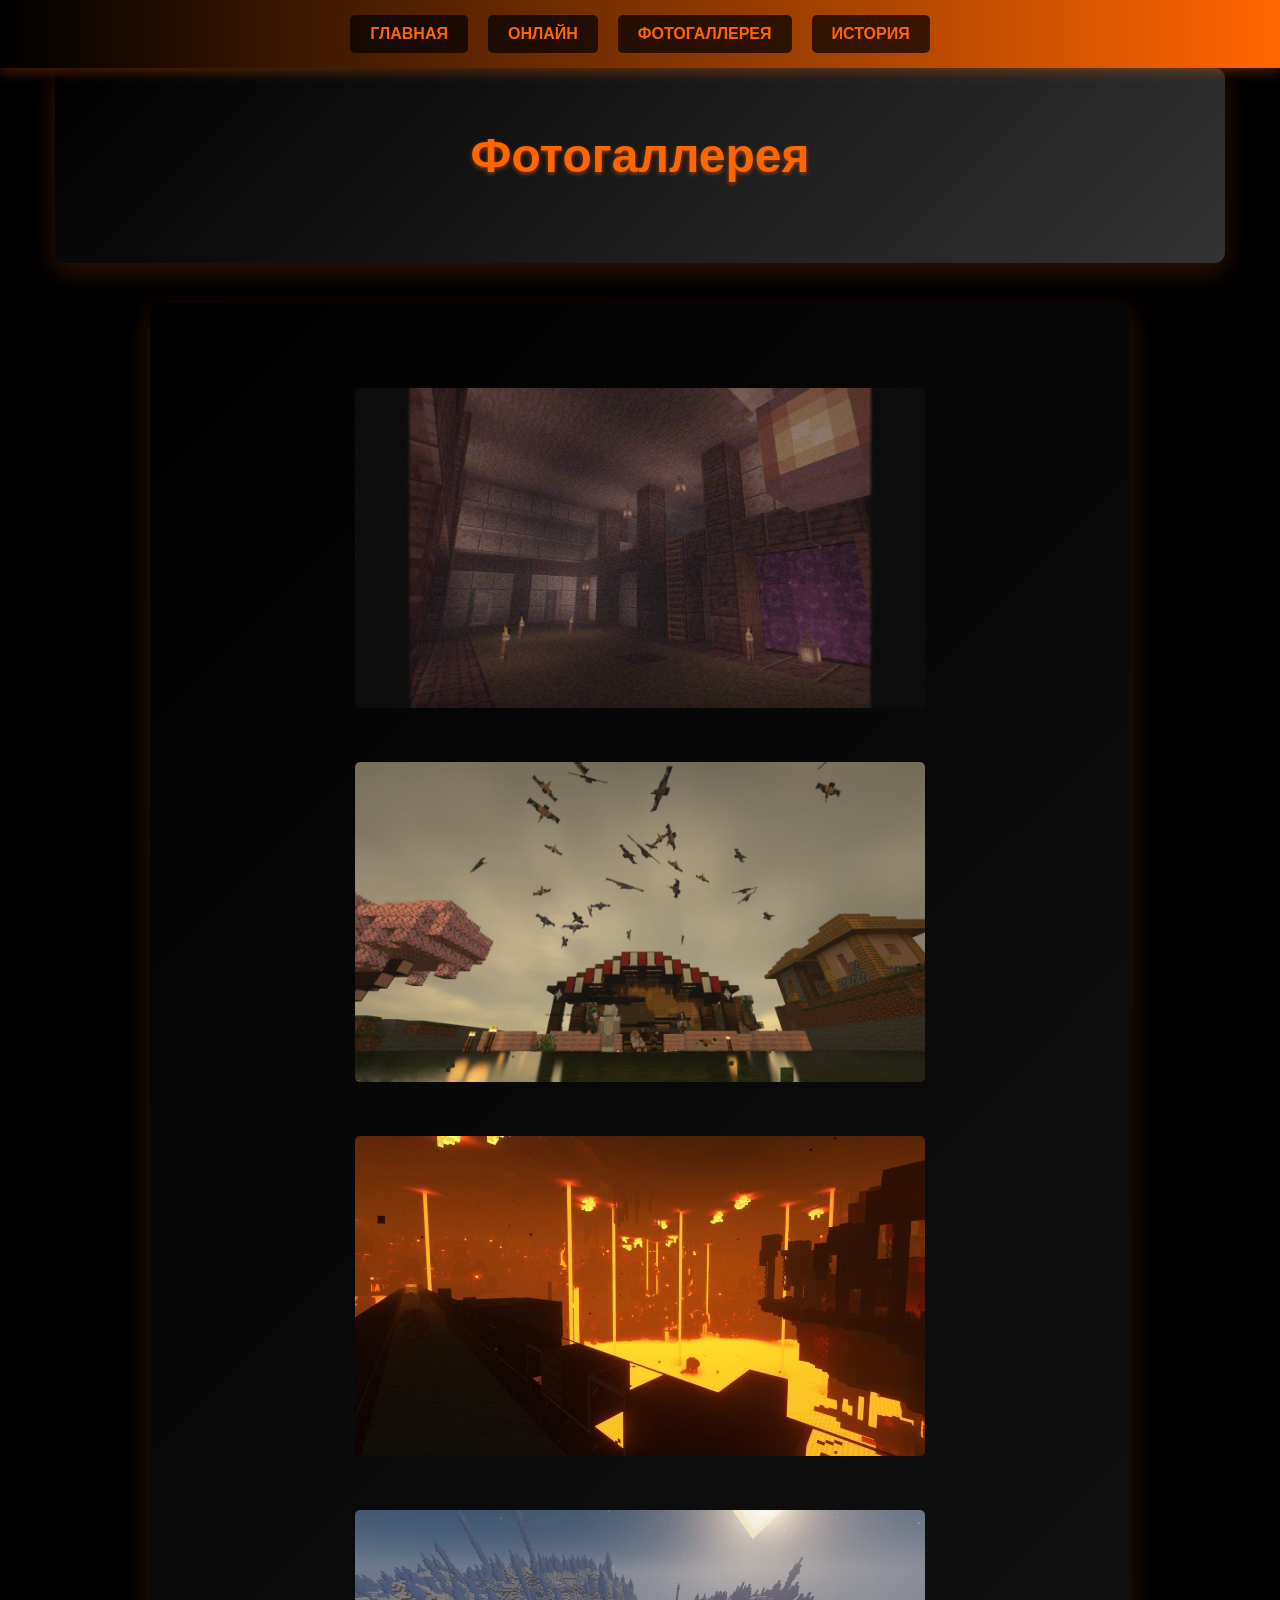
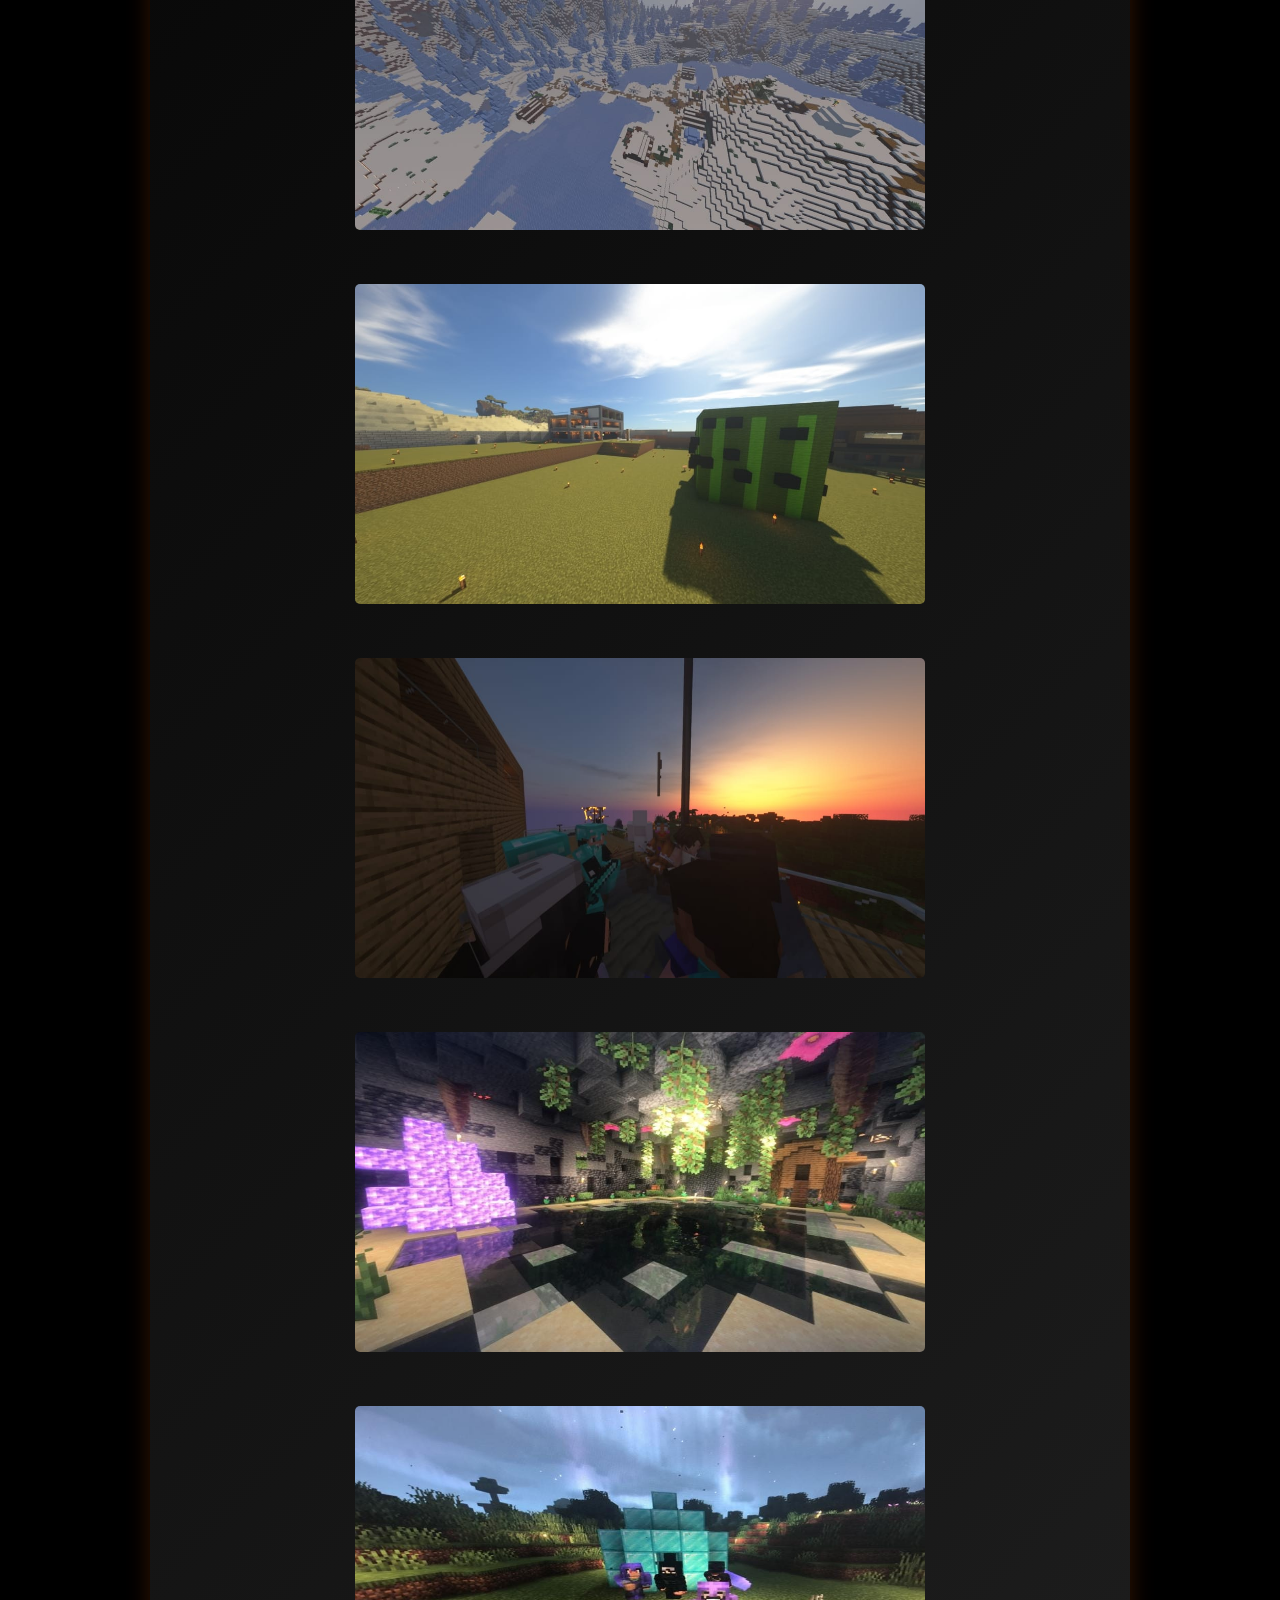
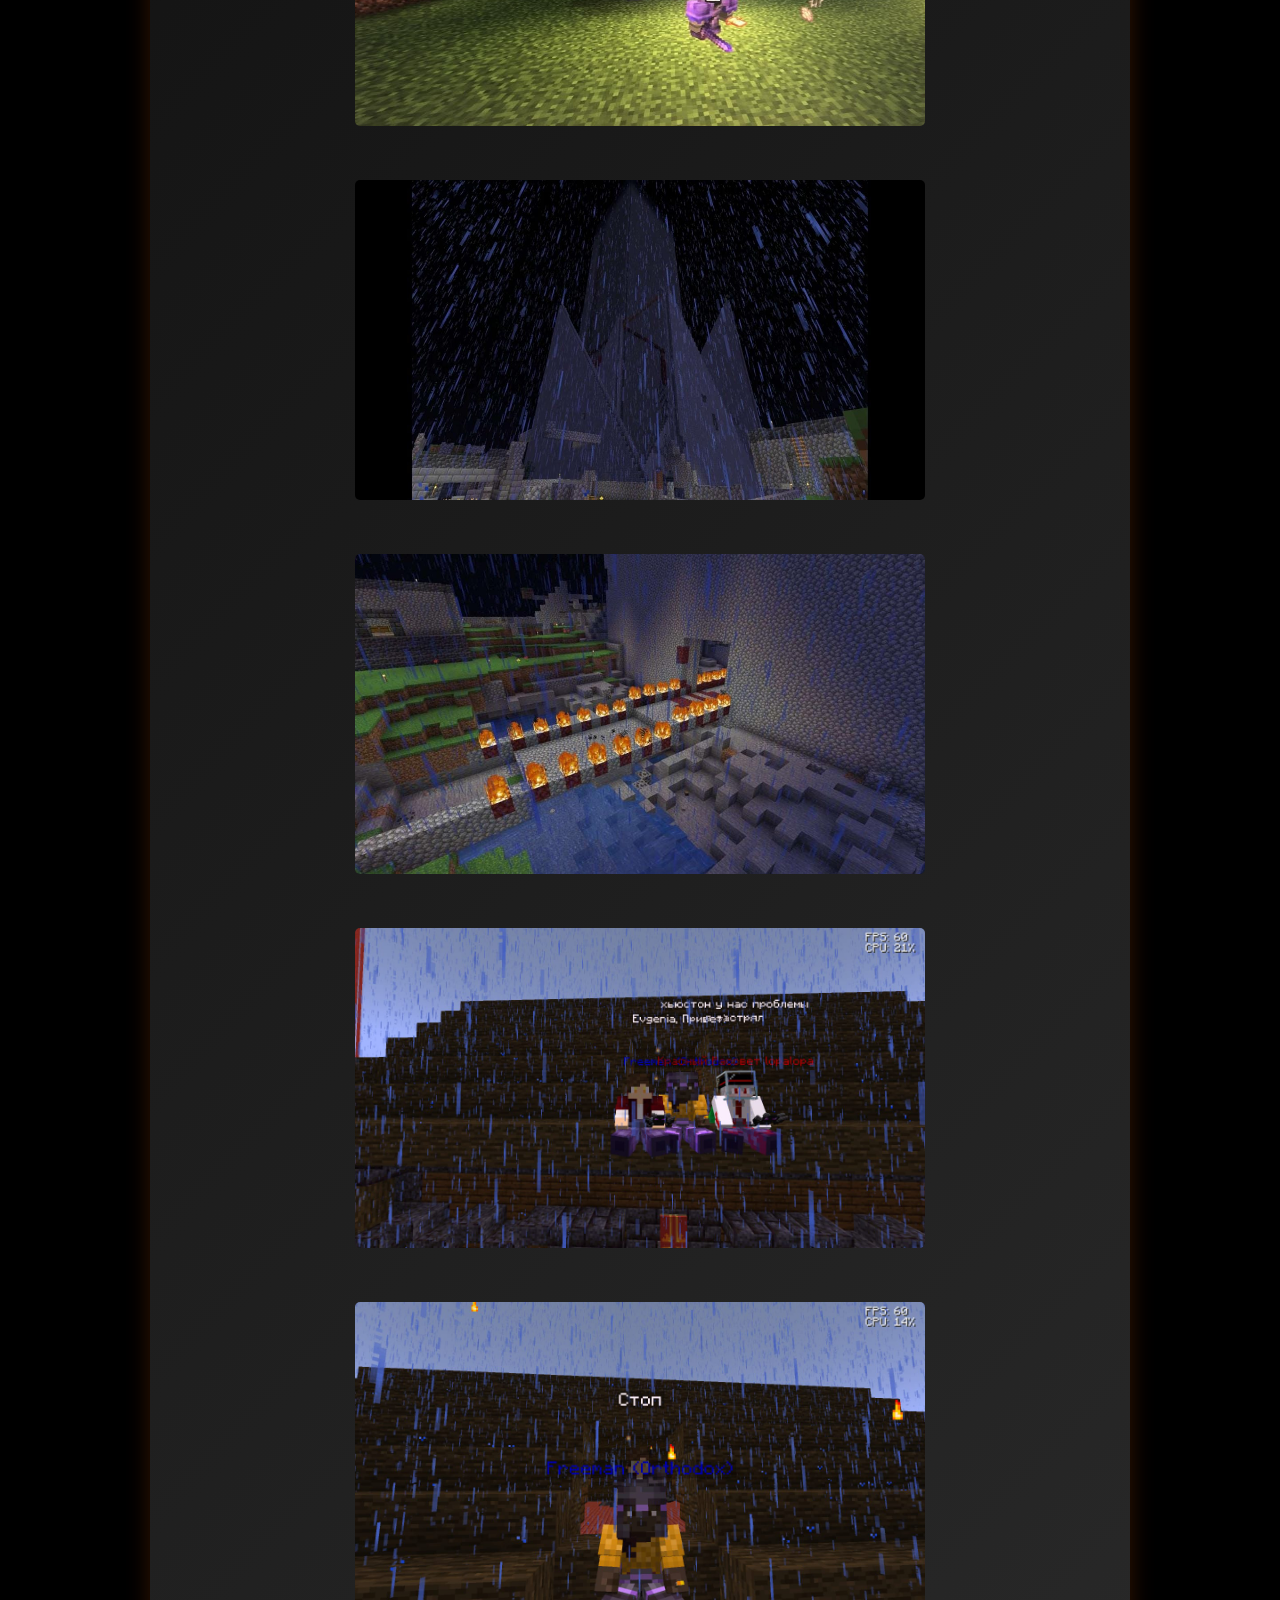
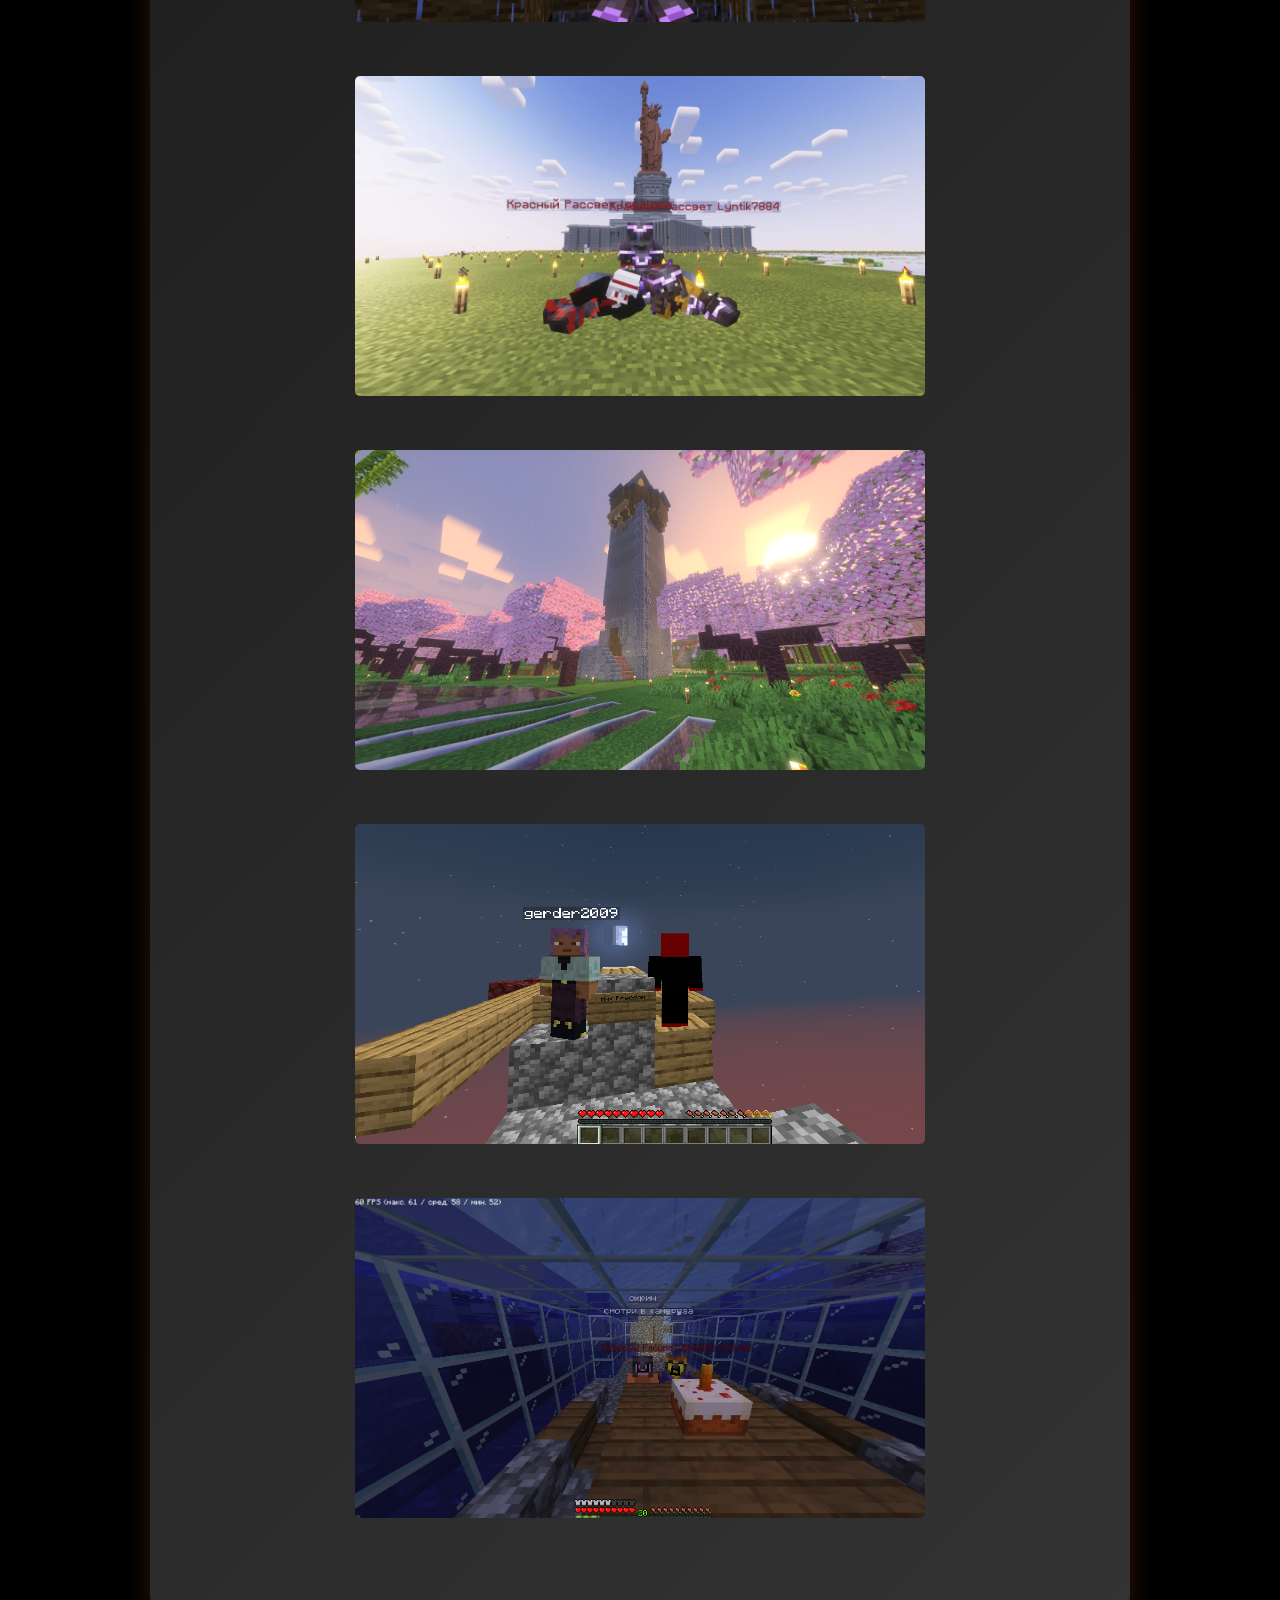
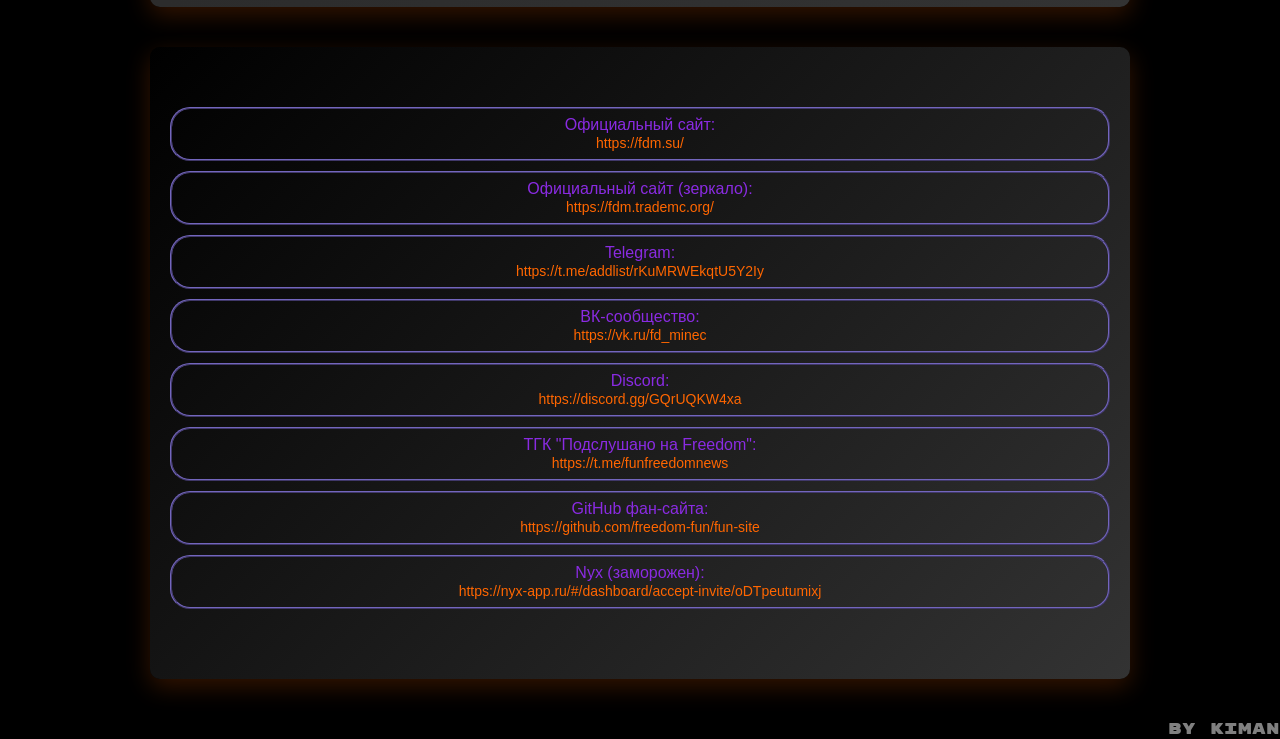
==== gallery.html @ 889db9d9 "fetchpriority - Повышает приоритет загрузки изображений на первичном экране." ====
<!DOCTYPE html>
<html lang="ru">
<head>
    <meta charset="UTF-8">
    <meta name="viewport" content="width=device-width, initial-scale=1.0">
    <link rel="icon" href="photo.ico" type="image/x-icon" width="144" height="256">
    <title>Фотогаллерея</title>
    <link rel="preload" href="css/main.css" as="style" onload="this.rel = 'stylesheet'">
    <style>
        * {
            margin: 0;
            padding: 0;
            box-sizing: border-box;
            font-family: 'Arial', sans-serif;
        }
        body {
            background-color: #000;
            color: #fff;
            -ms-user-select: none; 
            -moz-user-select: none; 
            -webkit-user-select: none; 
            user-select: none; 
        }
        .navbar {
            background: linear-gradient(90deg, #000, #ff6600);
            padding: 15px 0;
            position: sticky;
            top: 0;
            z-index: 100;
            box-shadow: 0 4px 12px rgba(255, 102, 0, 0.3);
        }
        .nav-container {
            display: flex;
            justify-content: center;
            max-width: 1200px;
            margin: 0 auto;
            text-decoration: none;
            flex-wrap: wrap;
        }
        .nav-btn {
            background: rgba(0, 0, 0, 0.7);
            color: #ff6600;
            border: none;
            padding: 10px 15px;
            margin: 5px;
            cursor: pointer;
            font-size: 16px;
            font-weight: bold;
            border-radius: 5px;
            transition: all 0.3s ease;
            text-transform: uppercase;
            text-decoration: none;
        }
        .nav-btn:hover {
            background: #ff6600;
            color: #000;
            transform: translateY(-3px);
            box-shadow: 0 6px 12px rgba(255, 102, 0, 0.4);
            text-decoration: none;
        }
        .hero {
            text-align: center;
            padding: 30px 15px;
            background: linear-gradient(135deg, #000, #333);
            margin-bottom: 20px;
            border-radius: 10px;
            box-shadow: 0 8px 24px rgba(255, 102, 0, 0.2);
        }
        .hero h1 {
            font-size: 28px;
            margin-bottom: 15px;
            color: #ff6600;
            text-shadow: 0 2px 4px rgba(255, 102, 0, 0.5);
        }
        .container {
            max-width: 1200px;
            margin: 0 auto;
            padding: 0 15px;
        }
        .footer {
            text-align: center;
            padding: 30px 15px;
            background: linear-gradient(135deg, #000, #333);
            margin: 20px 15px;
            border-radius: 10px;
            box-shadow: 0 8px 24px rgba(255, 102, 0, 0.2);
        }
        .ssilka {
            text-decoration: none;
            color: #ff6600;
            font-size: 14px;
            word-break: break-all;
        }
        .footer p {
            color: #ff6600;
            margin-bottom: 10px;
        }
        .photos {
            padding: 20px 10px;
            background: linear-gradient(135deg, #000, #333);
            margin: 0 15px 20px;
            border-radius: 10px;
            box-shadow: 0 8px 24px rgba(255, 102, 0, 0.2);
            display: flex;
            flex-direction: column;
            align-items: center;
        }
        .photos img {
            max-width: 100%;
            height: auto;
            margin: 10px 0;
            border-radius: 5px;
        }

        /* Десктопные стили */
        @media (min-width: 768px) {
            .nav-container {
                flex-wrap: nowrap;
            }
            .nav-btn {
                padding: 10px 20px;
                margin: 0 10px;
            }
            .hero {
                padding: 60px 20px;
                margin-bottom: 40px;
            }
            .hero h1 {
                font-size: 48px;
                margin-bottom: 20px;
            }
            .footer {
                padding: 60px 20px;
                margin: 40px 150px;
            }
            .photos {
                padding: 60px 20px;
                margin: 0 150px 40px;
                display: block;
                text-align: center;
            }
            .photos img {
                width: 570px;
                height: 320px;
                margin: 25px;
                display: inline-block;
            }
        }
        .silk {
            border: ridge, 2px,#7366bd;
            border-radius: 20px;
            padding: 7px
        }
        .meow {
            text-align: center;
            color: #8A2BE2;
        }
    </style>
</head>
<body>
    <div class="navbar">
        <div class="nav-container">
            <a href="index.html" class="nav-btn">Главная</a>
            <a href="online.html" class="nav-btn">Онлайн</a>
            <a href="gallery.html" class="nav-btn active">Фотогаллерея</a>
            </br><a href="history.html" class="nav-btn">История</a>
        </div>
    </div>

    <div class="container">
        <section class="hero">
            <h1>Фотогаллерея</h1>
        </section>
    </div>
    <div class="photos">
        <img src="photo1.jpg" alt="Фото 1" fetchpriority="high">
        <img src="photo2.jpg" alt="Фото 2">
        <img src="photo3.jpg" alt="Фото 3">
        <img src="photo4.jpg" alt="Фото 4">
        <img src="photo5.jpg" alt="Фото 5">
        <img src="photo6.jpg" alt="Фото 6">
        <img src="photo7.jpg" alt="Фото 7">
        <img src="photo8.jpg" alt="Фото 8">
        <img src="photo9.jpg" alt="Фото 9">
        <img src="photo10.jpg" alt="Фото 10">
        <img src="photo12.jpg" alt="Фото 12">
        <img src="photo13.jpg" alt="Фото 13">
        <img src="photo14.jpg" alt="Фото 14">
        <img src="Снимок экрана 2025-07-21 160244.png" alt="Фото 15">
        <img src="photo16.png" alt="Фото 16">
        <img src="photo17.png" alt="Фото 17">
    </div>
    <div class="footer">
        <p class="silk"><span class="meow">Официальный сайт:</span></br> <a href="https://fdm.su/" class="ssilka">https://fdm.su/</a></p>
        <p class="silk"><span class="meow">Официальный сайт (зеркало):</span></br><a href="https://fdm.trademc.org/" class="ssilka">https://fdm.trademc.org/</a></p>
        <p class="silk"><span class="meow">Telegram:</span></br><a href="https://t.me/addlist/rKuMRWEkqtU5Y2Iy" class="ssilka">https://t.me/addlist/rKuMRWEkqtU5Y2Iy</a></p>
        <p class="silk"><span class="meow">ВК-сообщество:</span></br> <a class="ssilka" href="https://vk.ru/fd_minec">https://vk.ru/fd_minec</a></p>
        <p class="silk"><span class="meow">Discord:</span></br> <a href="https://discord.gg/GQrUQKW4xa" class="ssilka">https://discord.gg/GQrUQKW4xa</a></p>
        <p class="silk"><span class="meow">ТГК "Подслушано на Freedom":</span></br><a href="https://t.me/funfreedomnews" class="ssilka">https://t.me/funfreedomnews</a></p>
        <p class="silk"><span class="meow">GitHub фан-сайта:</span></br> <a href="https://github.com/freedom-fun/fun-site" class="ssilka">https://github.com/freedom-fun/fun-site</a></p>
        <p class="silk"><span class="meow">Nyx (заморожен):</span></br> <a href="https://nyx-app.ru/#/dashboard/accept-invite/oDTpeutumixj" class="ssilka">https://nyx-app.ru/#/dashboard/accept-invite/oDTpeutumixj</a></p>
    </div>
<p style="text-align: right; font-family: 'Rubik Mono One', monospace; color: grey">by kiman</p>
</body>
</html>
---- css/main.css ----
@font-face {
	font-family: 'Rubik Mono One';
	src: url(../fonts/RubikMonoOne-Regular.woff2);
	font-display: swap;
}
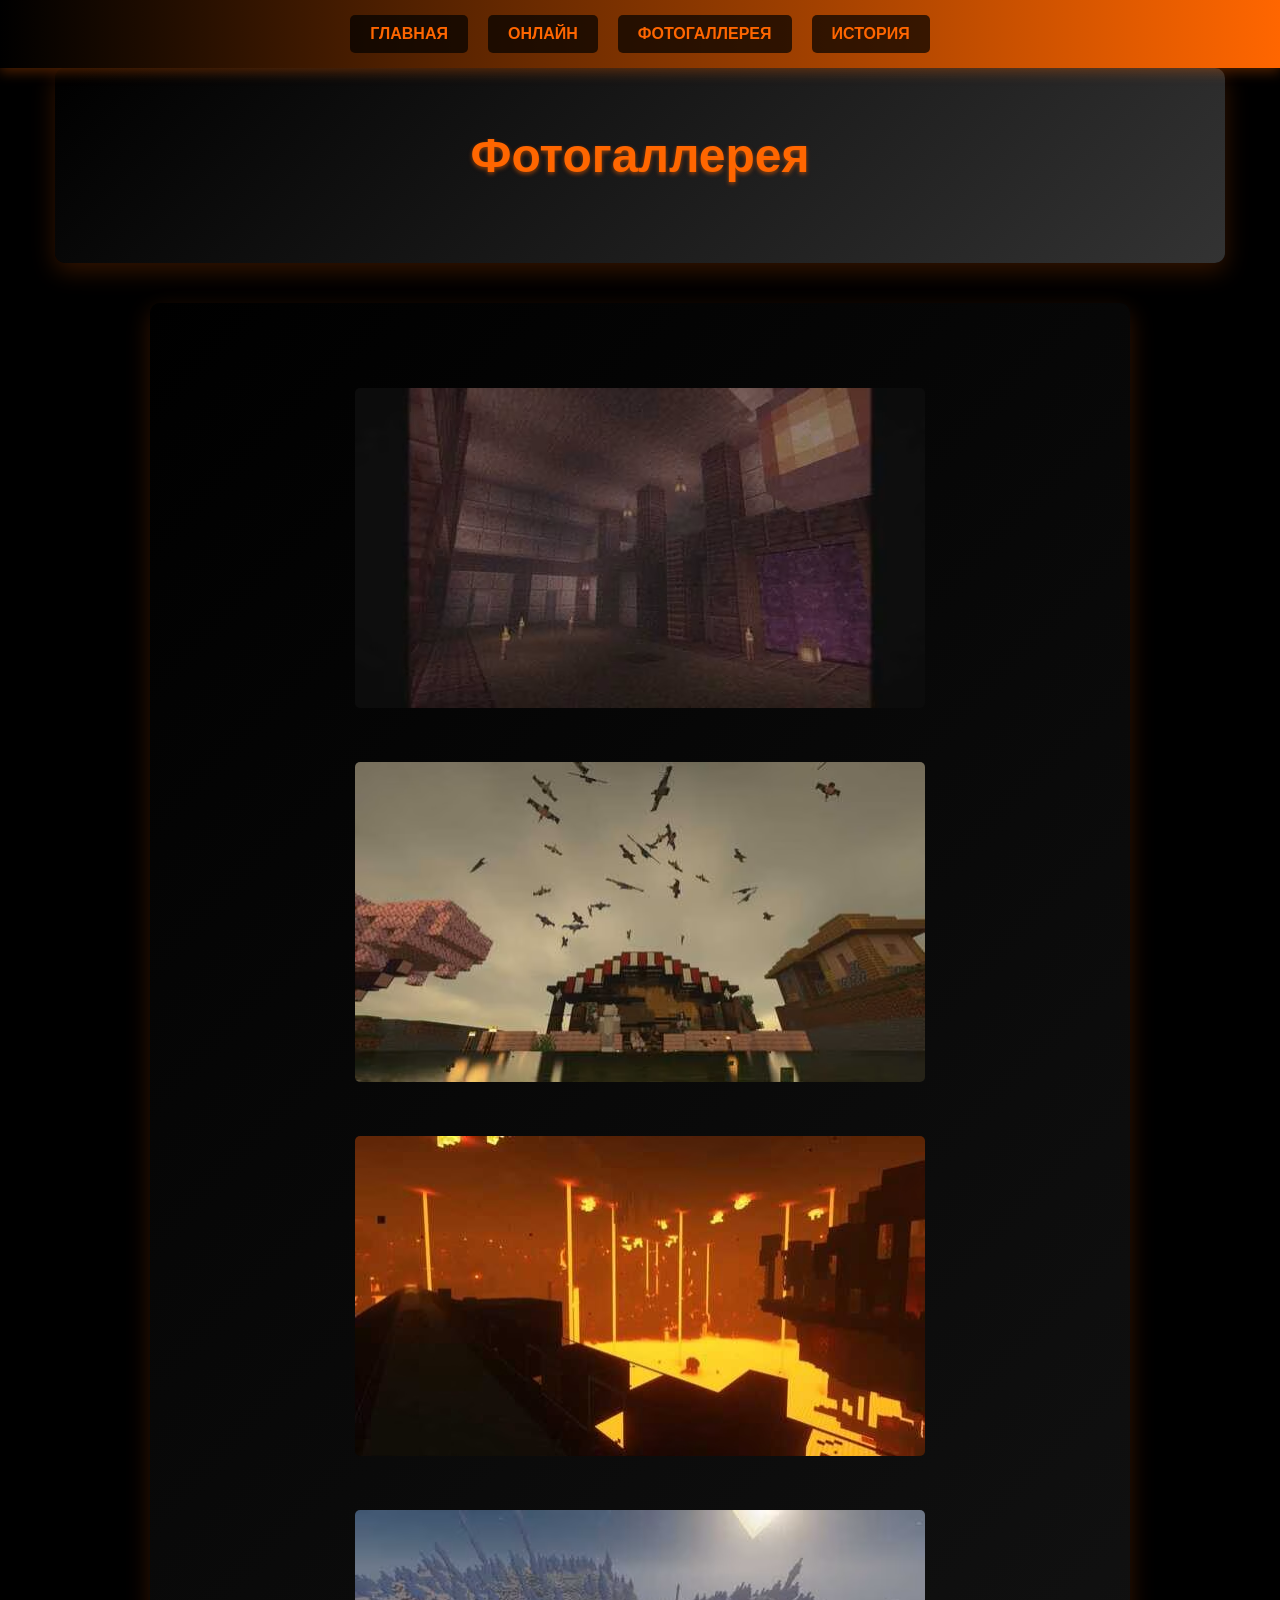
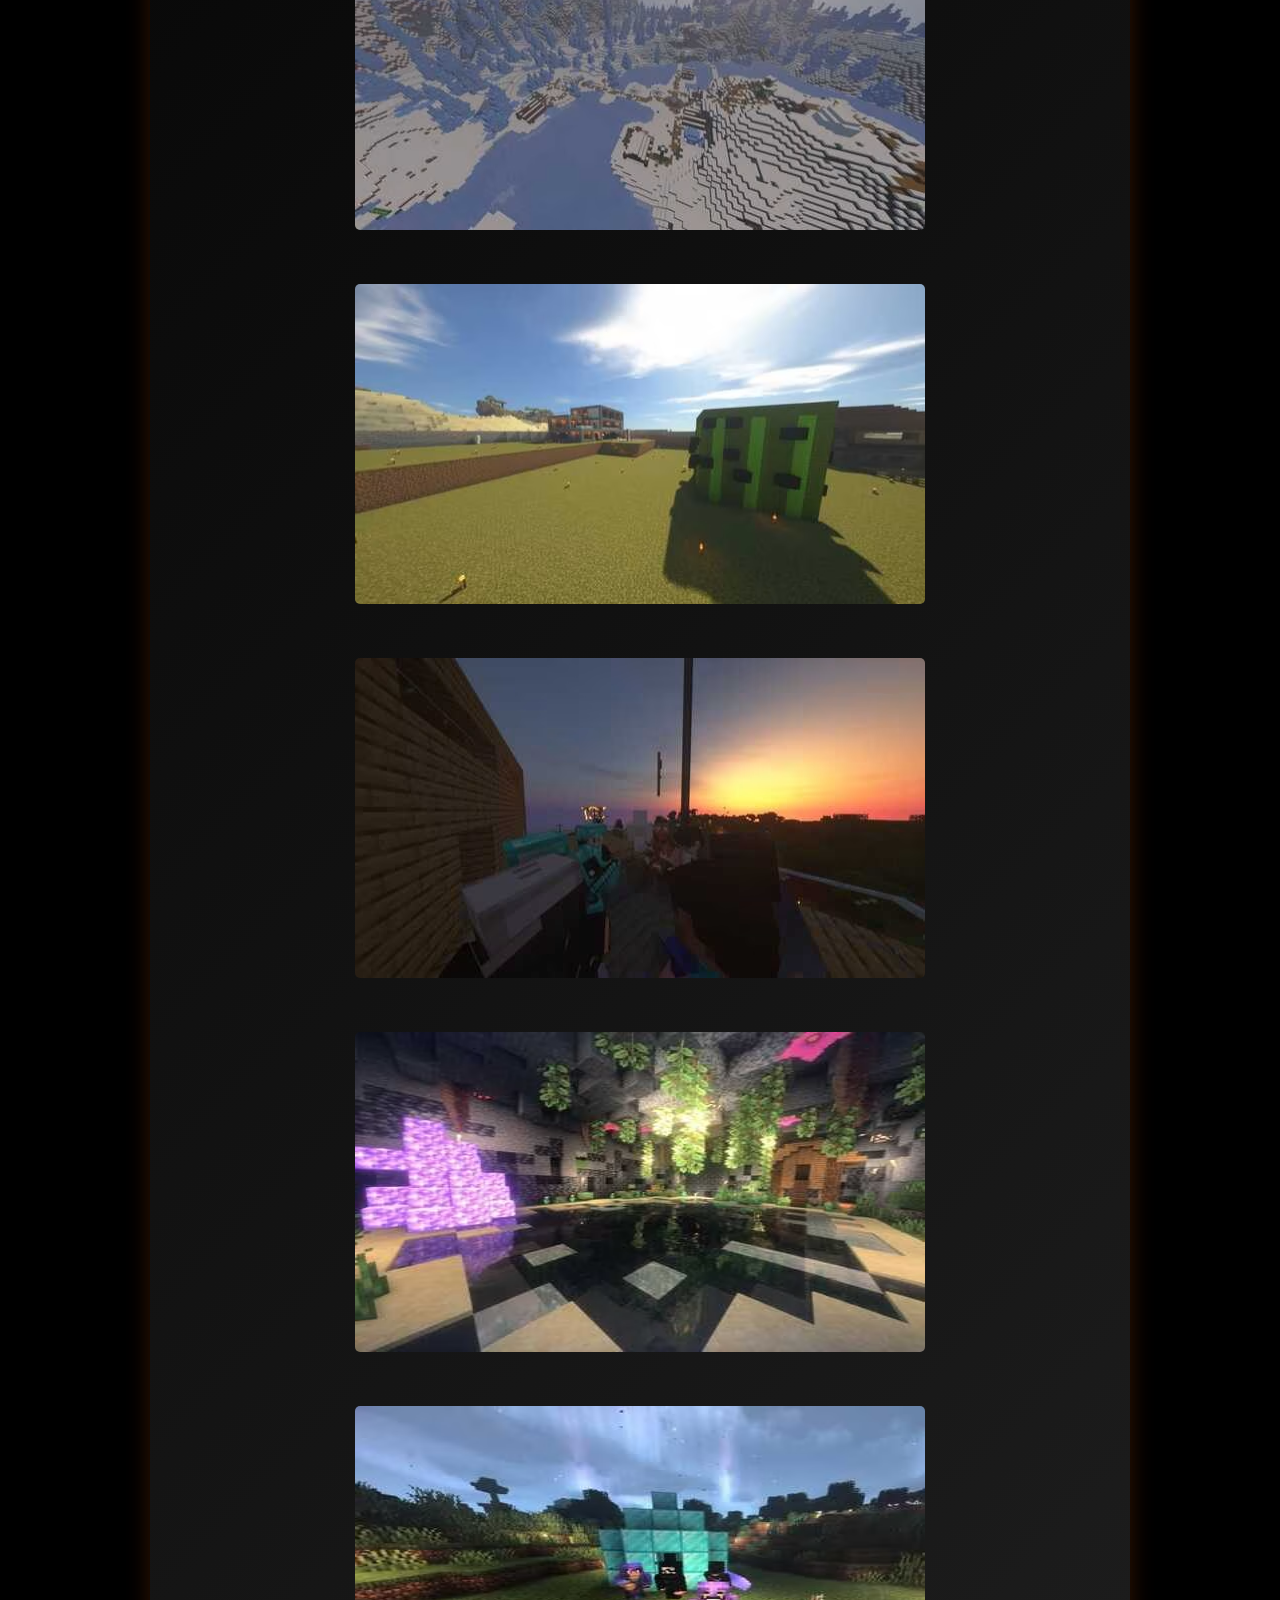
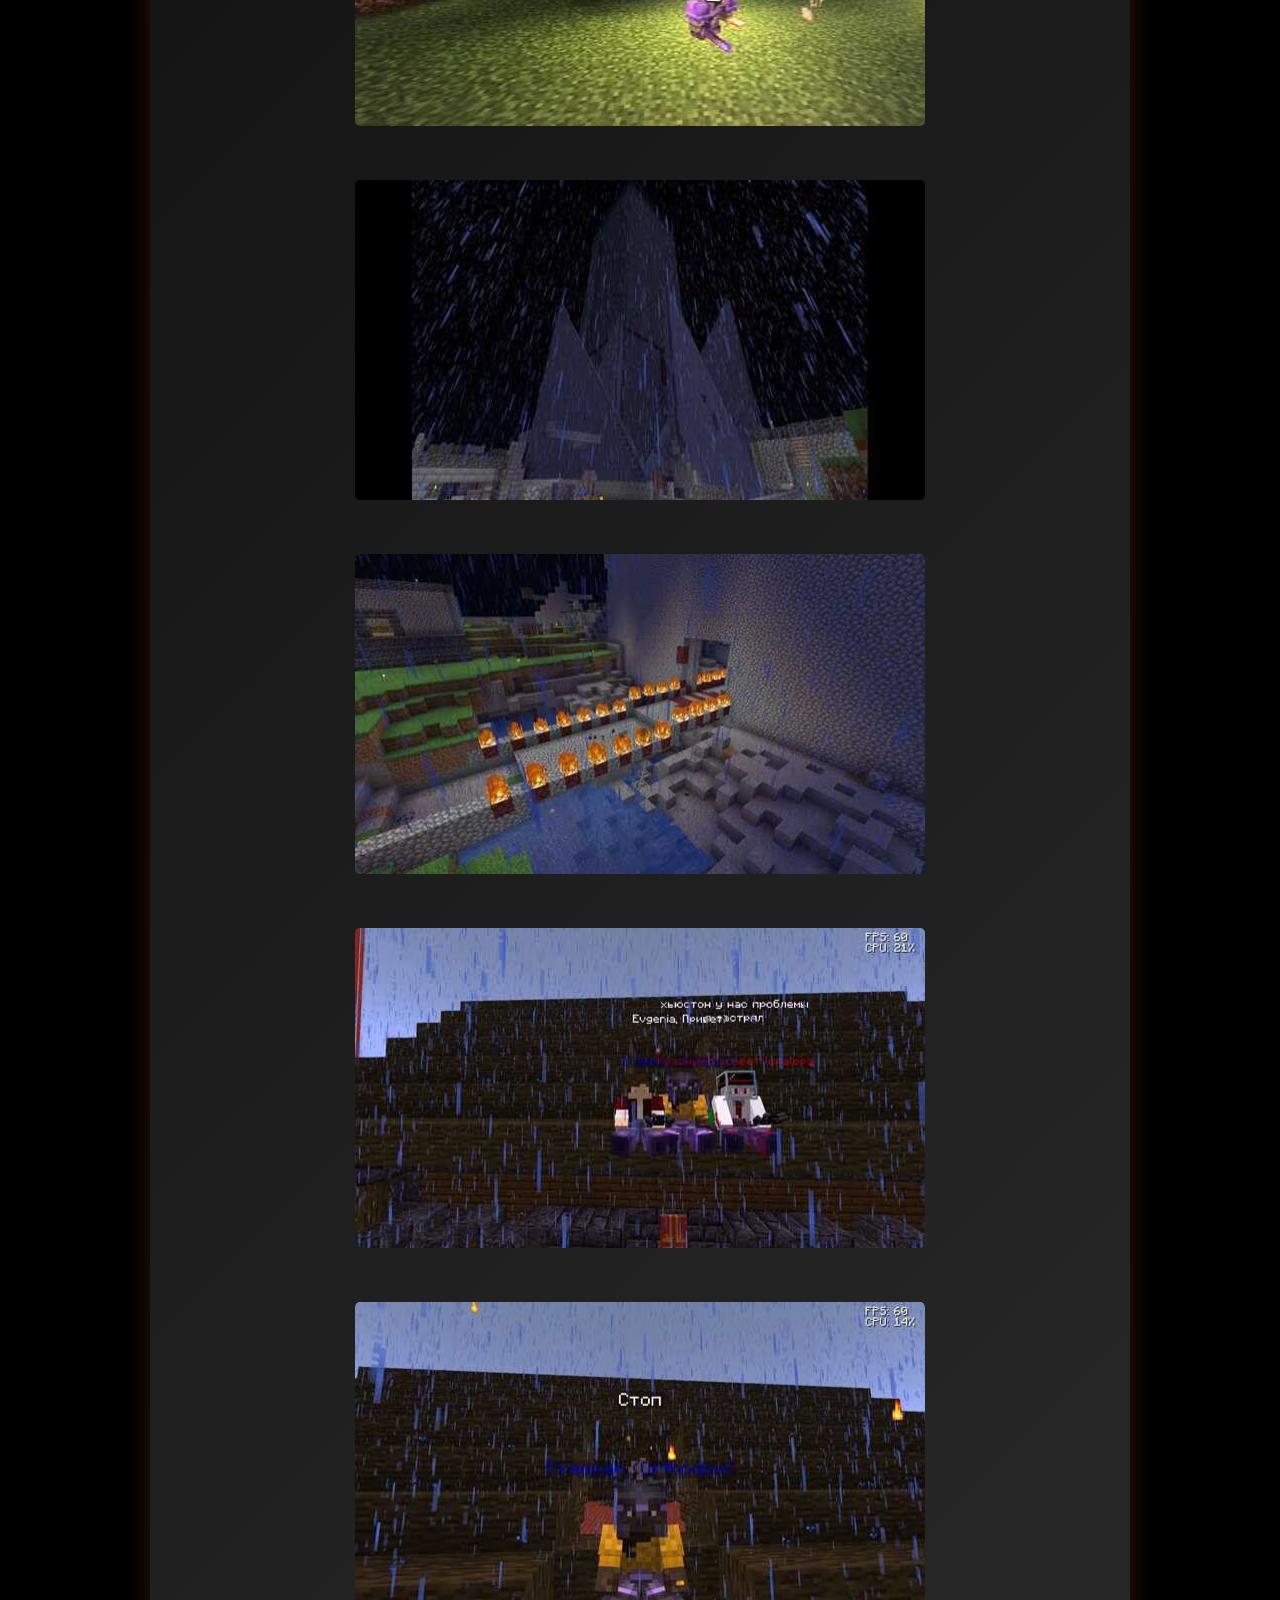
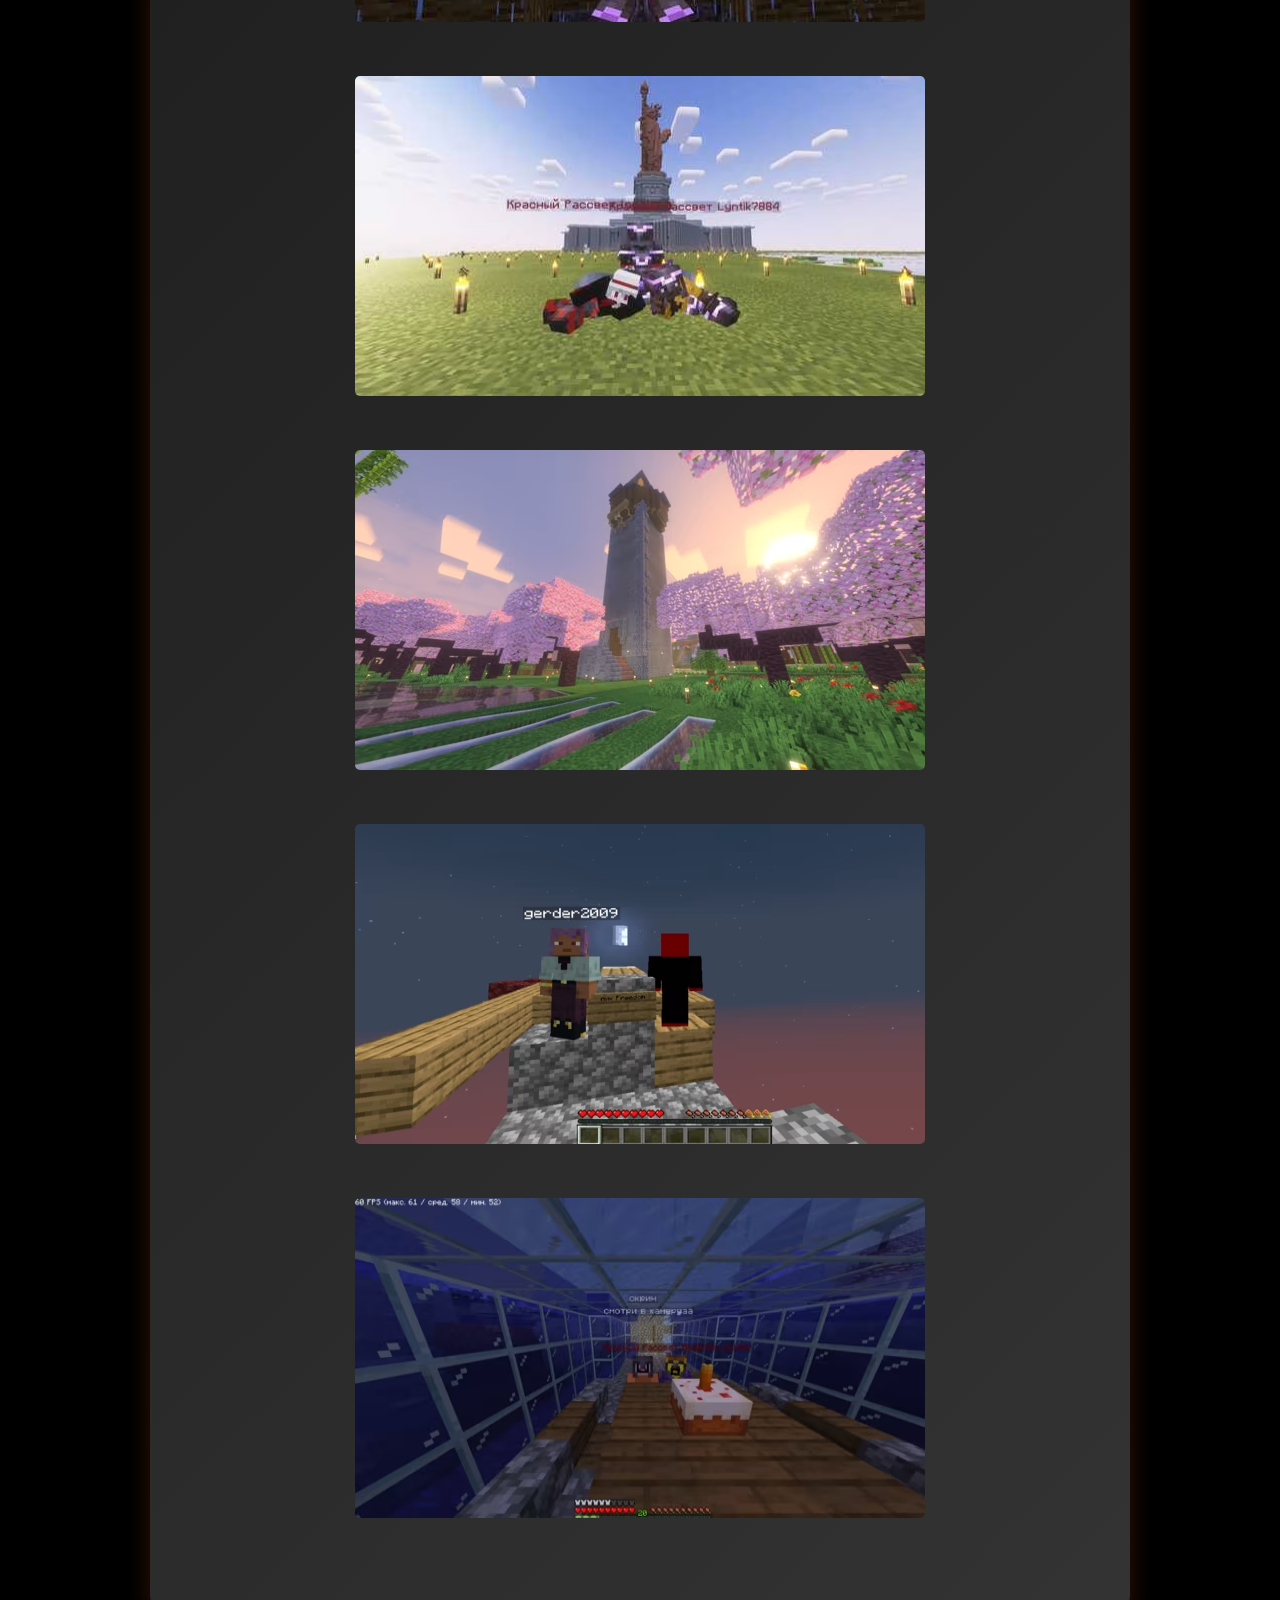
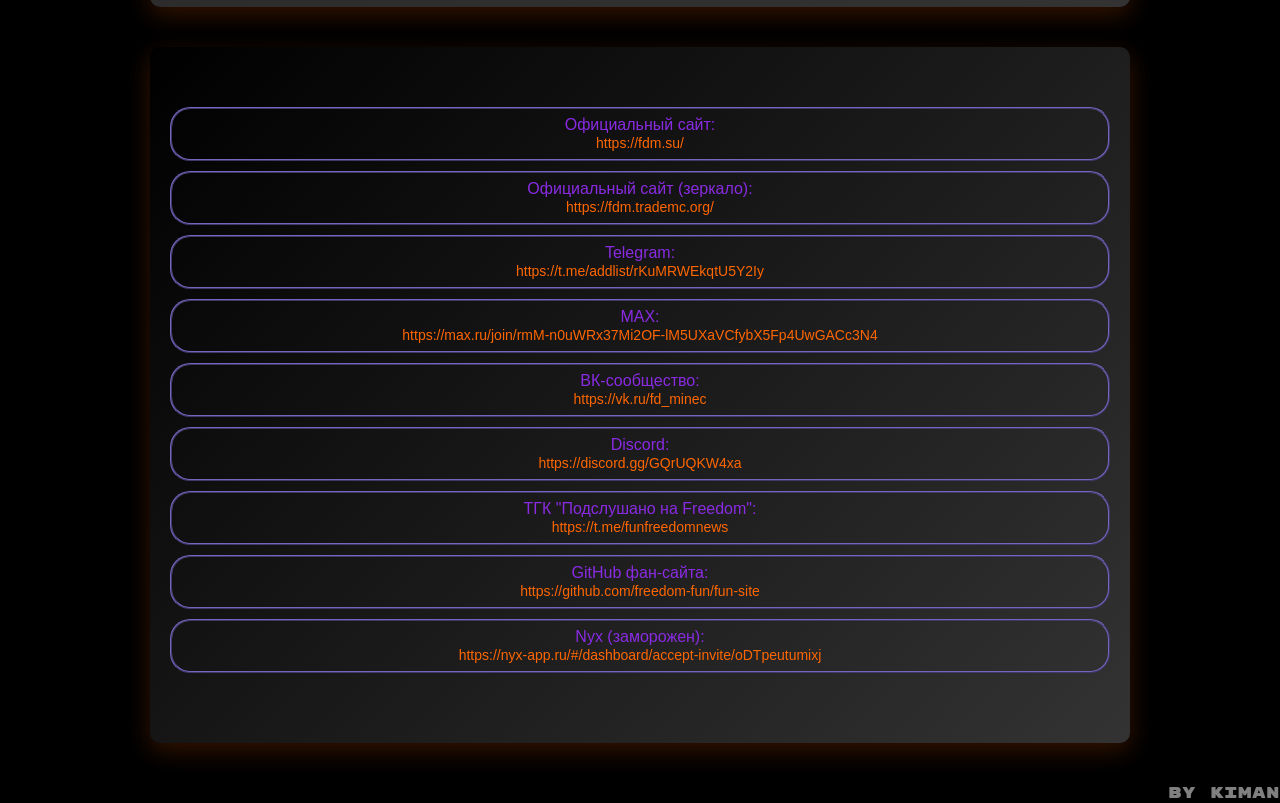
==== commit 3e77dfa3: "Заменяет устаревшие форматы ищображений на AVIF." ====
--- a/gallery.html
+++ b/gallery.html
@@ -173,32 +173,60 @@
         </section>
     </div>
     <div class="photos">
-        <img src="photo1.jpg" alt="Фото 1" fetchpriority="high">
-        <img src="photo2.jpg" alt="Фото 2">
-        <img src="photo3.jpg" alt="Фото 3">
-        <img src="photo4.jpg" alt="Фото 4">
-        <img src="photo5.jpg" alt="Фото 5">
-        <img src="photo6.jpg" alt="Фото 6">
-        <img src="photo7.jpg" alt="Фото 7">
-        <img src="photo8.jpg" alt="Фото 8">
-        <img src="photo9.jpg" alt="Фото 9">
-        <img src="photo10.jpg" alt="Фото 10">
-        <img src="photo12.jpg" alt="Фото 12">
-        <img src="photo13.jpg" alt="Фото 13">
-        <img src="photo14.jpg" alt="Фото 14">
-        <img src="Снимок экрана 2025-07-21 160244.png" alt="Фото 15">
-        <img src="photo16.png" alt="Фото 16">
-        <img src="photo17.png" alt="Фото 17">
+        <img src="photo1.avif" alt="Фото 1" fetchpriority="high">
+        <img src="photo2.avif" alt="Фото 2">
+        <img src="photo3.avif" alt="Фото 3">
+        <img src="photo4.avif" alt="Фото 4">
+        <img src="photo5.avif" alt="Фото 5">
+        <img src="photo6.avif" alt="Фото 6">
+        <img src="photo7.avif" alt="Фото 7">
+        <img src="photo8.avif" alt="Фото 8">
+        <img src="photo9.avif" alt="Фото 9">
+        <img src="photo10.avif" alt="Фото 10">
+        <img src="photo12.avif" alt="Фото 12">
+        <img src="photo13.avif" alt="Фото 13">
+        <img src="photo14.avif" alt="Фото 14">
+        <img src="Снимок экрана 2025-07-21 160244.avif" alt="Фото 15">
+        <img src="photo16.avif" alt="Фото 16">
+        <img src="photo17.avif" alt="Фото 17">
     </div>
     <div class="footer">
-        <p class="silk"><span class="meow">Официальный сайт:</span></br> <a href="https://fdm.su/" class="ssilka">https://fdm.su/</a></p>
-        <p class="silk"><span class="meow">Официальный сайт (зеркало):</span></br><a href="https://fdm.trademc.org/" class="ssilka">https://fdm.trademc.org/</a></p>
-        <p class="silk"><span class="meow">Telegram:</span></br><a href="https://t.me/addlist/rKuMRWEkqtU5Y2Iy" class="ssilka">https://t.me/addlist/rKuMRWEkqtU5Y2Iy</a></p>
-        <p class="silk"><span class="meow">ВК-сообщество:</span></br> <a class="ssilka" href="https://vk.ru/fd_minec">https://vk.ru/fd_minec</a></p>
-        <p class="silk"><span class="meow">Discord:</span></br> <a href="https://discord.gg/GQrUQKW4xa" class="ssilka">https://discord.gg/GQrUQKW4xa</a></p>
-        <p class="silk"><span class="meow">ТГК "Подслушано на Freedom":</span></br><a href="https://t.me/funfreedomnews" class="ssilka">https://t.me/funfreedomnews</a></p>
-        <p class="silk"><span class="meow">GitHub фан-сайта:</span></br> <a href="https://github.com/freedom-fun/fun-site" class="ssilka">https://github.com/freedom-fun/fun-site</a></p>
-        <p class="silk"><span class="meow">Nyx (заморожен):</span></br> <a href="https://nyx-app.ru/#/dashboard/accept-invite/oDTpeutumixj" class="ssilka">https://nyx-app.ru/#/dashboard/accept-invite/oDTpeutumixj</a></p>
+        <p class="silk">
+            <span class="meow">Официальный сайт:</span></br>
+            <a href="https://fdm.su/" class="ssilka">https://fdm.su/</a>
+        </p>
+        <p class="silk">
+            <span class="meow">Официальный сайт (зеркало):</span></br>
+            <a href="https://fdm.trademc.org/" class="ssilka">https://fdm.trademc.org/</a>
+        </p>
+        <p class="silk">
+            <span class="meow">Telegram:</span></br>
+            <a href="https://t.me/addlist/rKuMRWEkqtU5Y2Iy" class="ssilka">https://t.me/addlist/rKuMRWEkqtU5Y2Iy</a>
+        </p>
+        <p class="silk">
+            <span class="meow">MAX:</span></br>
+            <a href="https://max.ru/join/rmM-n0uWRx37Mi2OF-lM5UXaVCfybX5Fp4UwGACc3N4" class="ssilka">https://max.ru/join/rmM-n0uWRx37Mi2OF-lM5UXaVCfybX5Fp4UwGACc3N4</a>
+        </p>
+        <p class="silk">
+            <span class="meow">ВК-сообщество:</span></br>
+            <a class="ssilka" href="https://vk.ru/fd_minec">https://vk.ru/fd_minec</a>
+        </p>
+        <p class="silk">
+            <span class="meow">Discord:</span></br>
+            <a href="https://discord.gg/GQrUQKW4xa" class="ssilka">https://discord.gg/GQrUQKW4xa</a>
+        </p>
+        <p class="silk">
+            <span class="meow">ТГК "Подслушано на Freedom":</span></br>
+           <a href="https://t.me/funfreedomnews" class="ssilka">https://t.me/funfreedomnews</a>
+        </p>
+        <p class="silk">
+            <span class="meow">GitHub фан-сайта:</span></br>
+            <a href="https://github.com/freedom-fun/fun-site" class="ssilka">https://github.com/freedom-fun/fun-site</a>
+        </p>
+        <p class="silk">
+            <span class="meow">Nyx (заморожен):</span></br>
+            <a href="https://nyx-app.ru/#/dashboard/accept-invite/oDTpeutumixj" class="ssilka">https://nyx-app.ru/#/dashboard/accept-invite/oDTpeutumixj</a>
+        </p>
     </div>
 <p style="text-align: right; font-family: 'Rubik Mono One', monospace; color: grey">by kiman</p>
 </body>
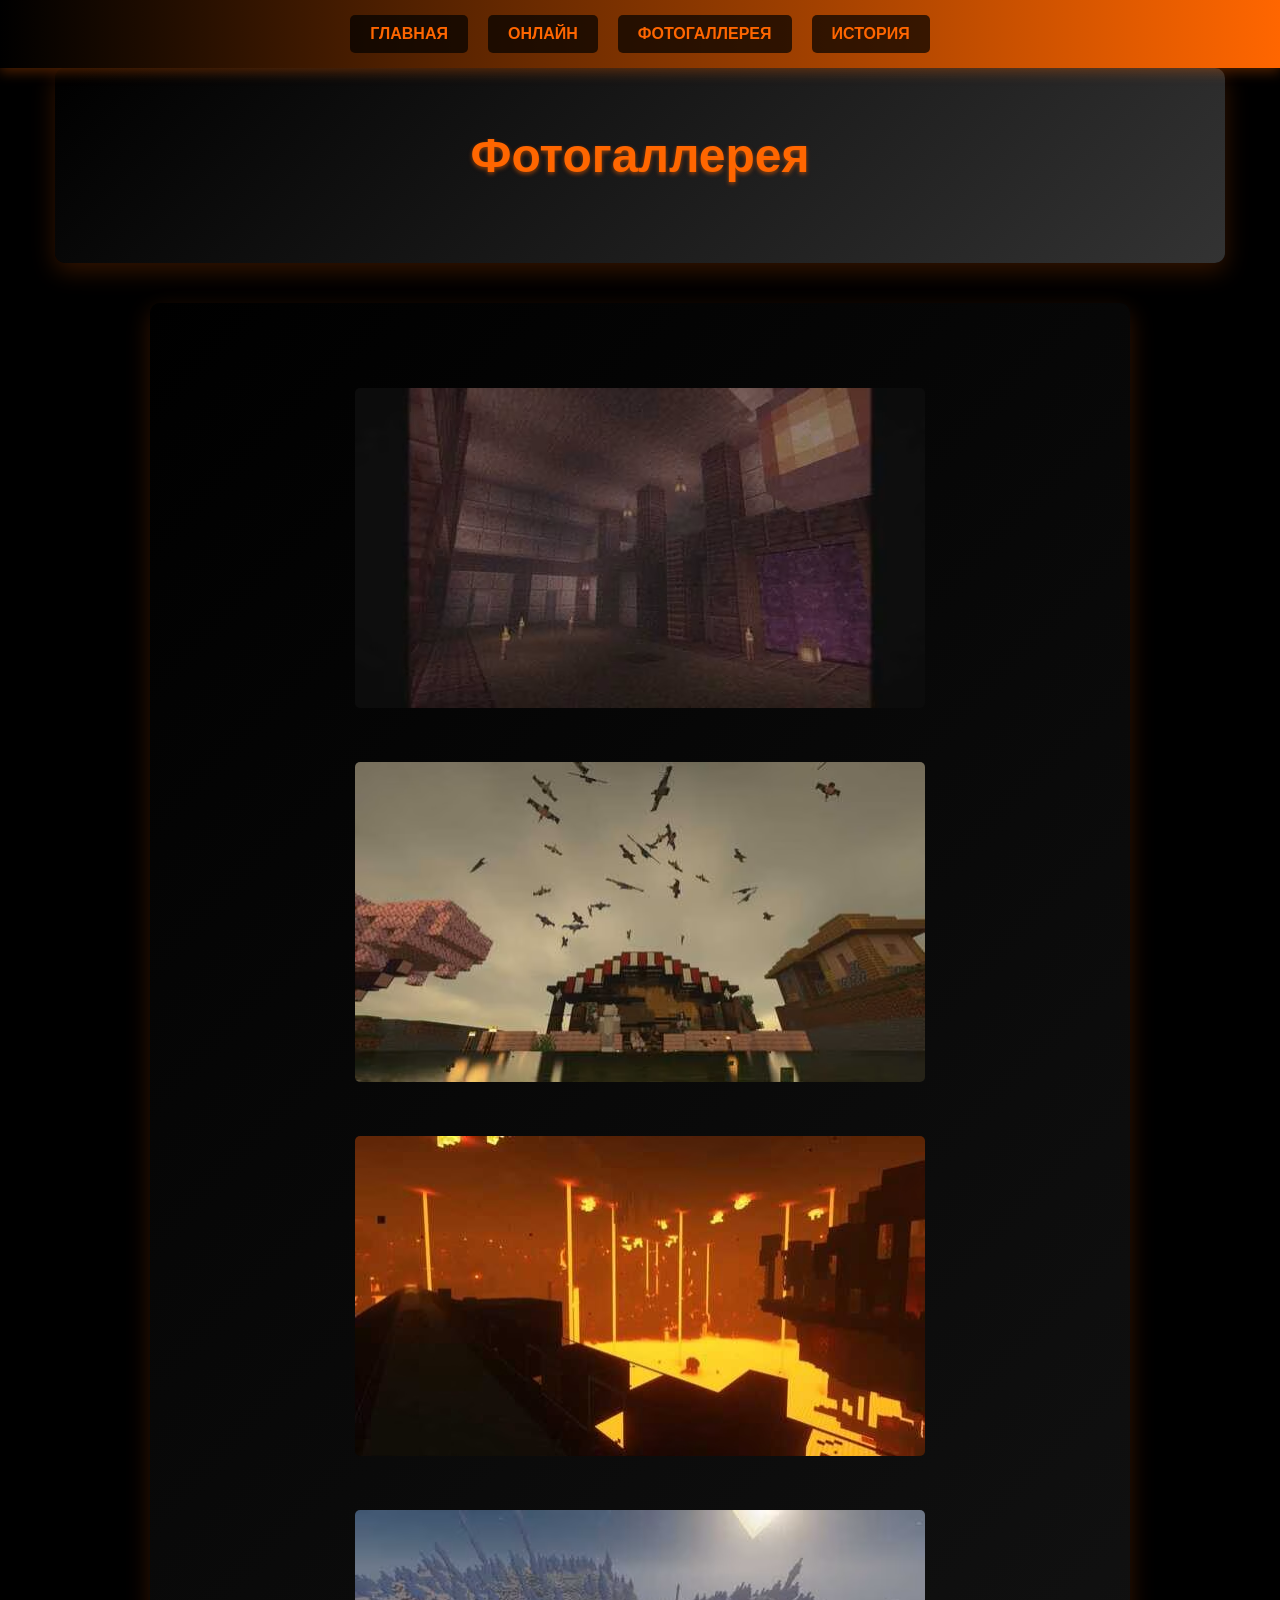
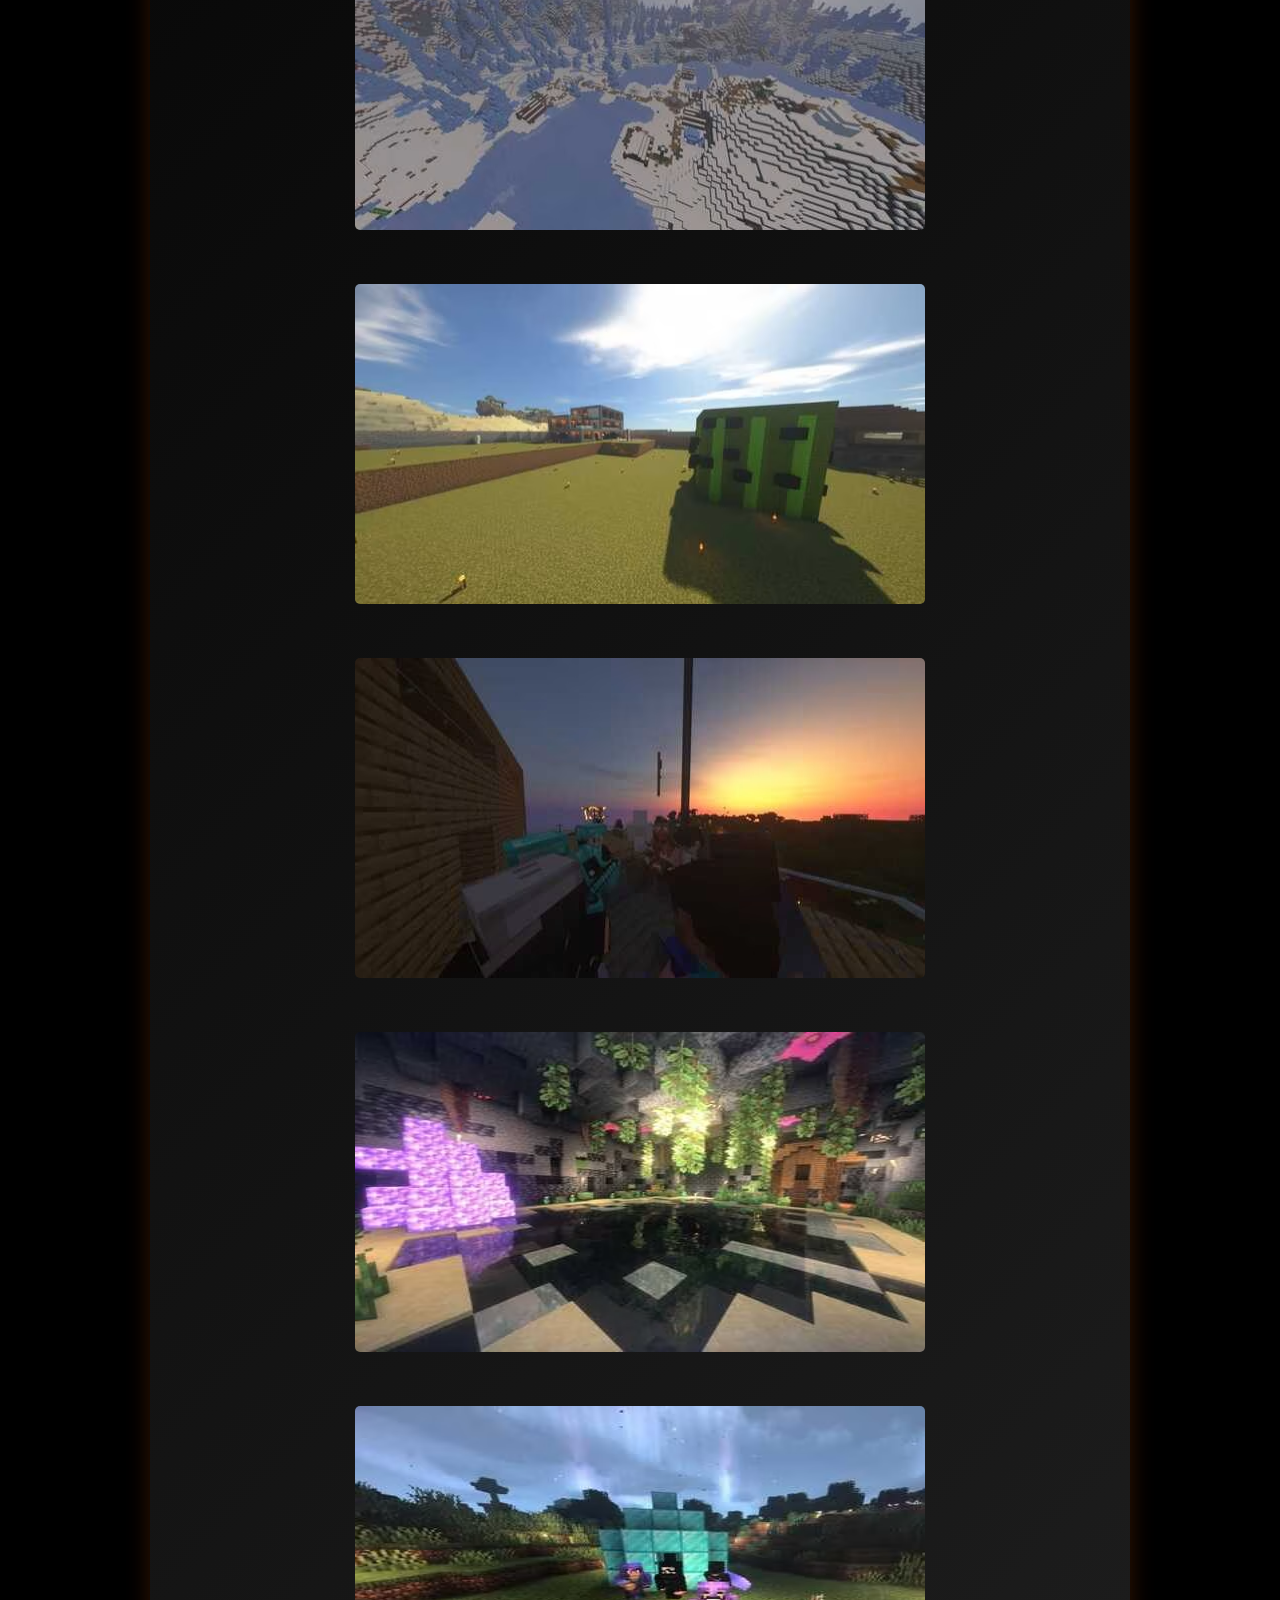
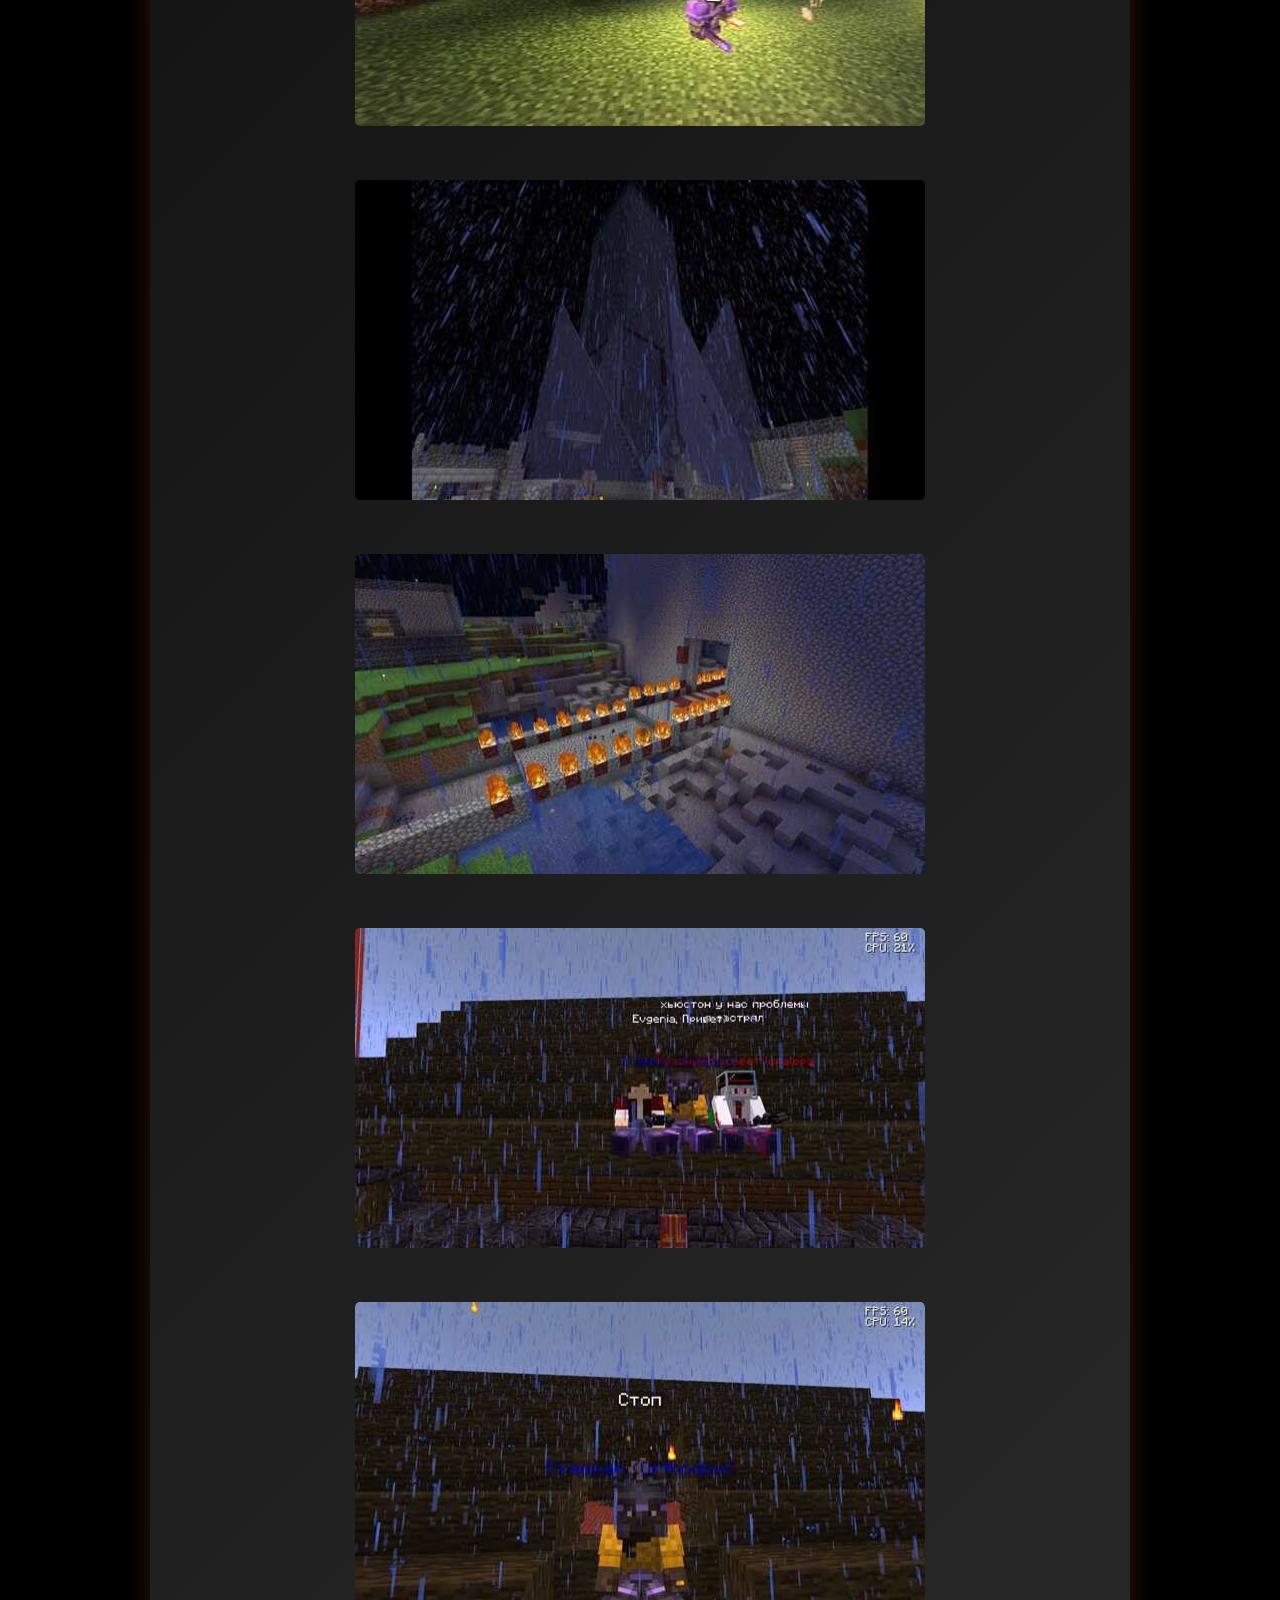
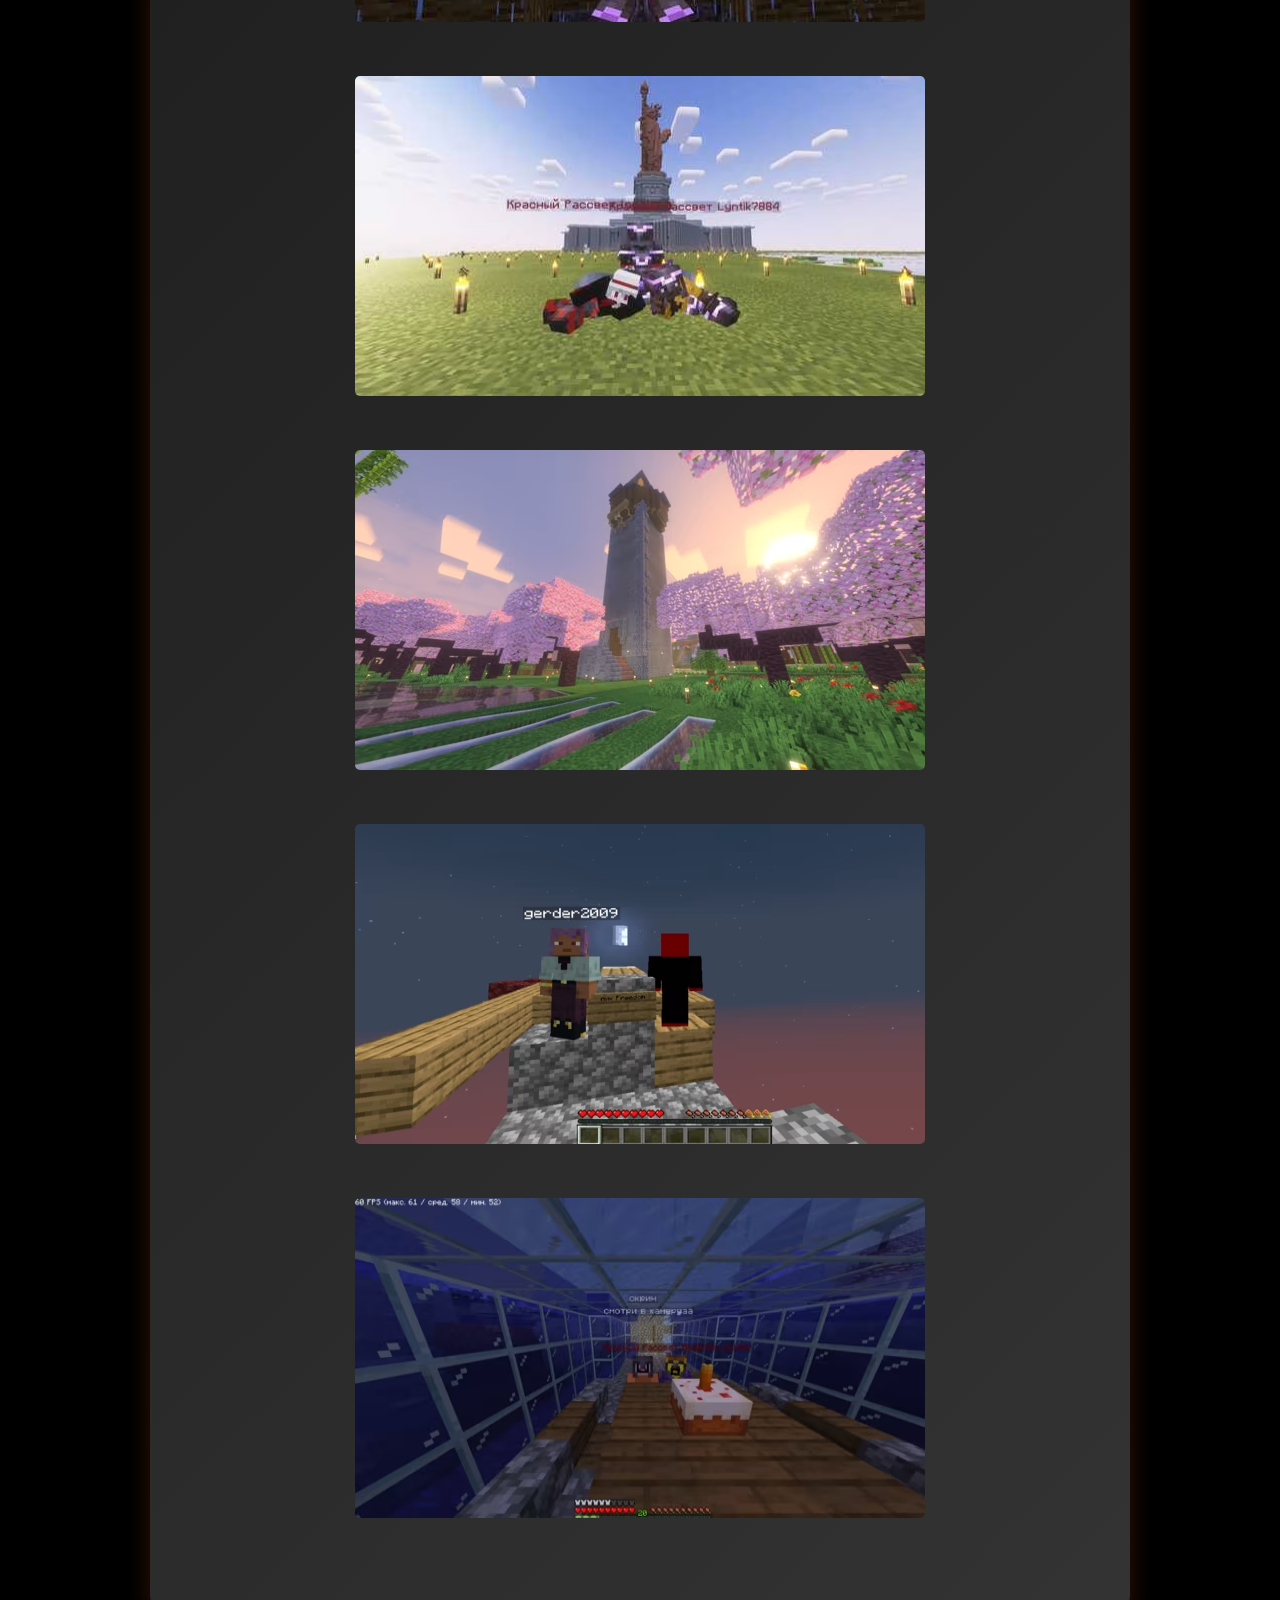
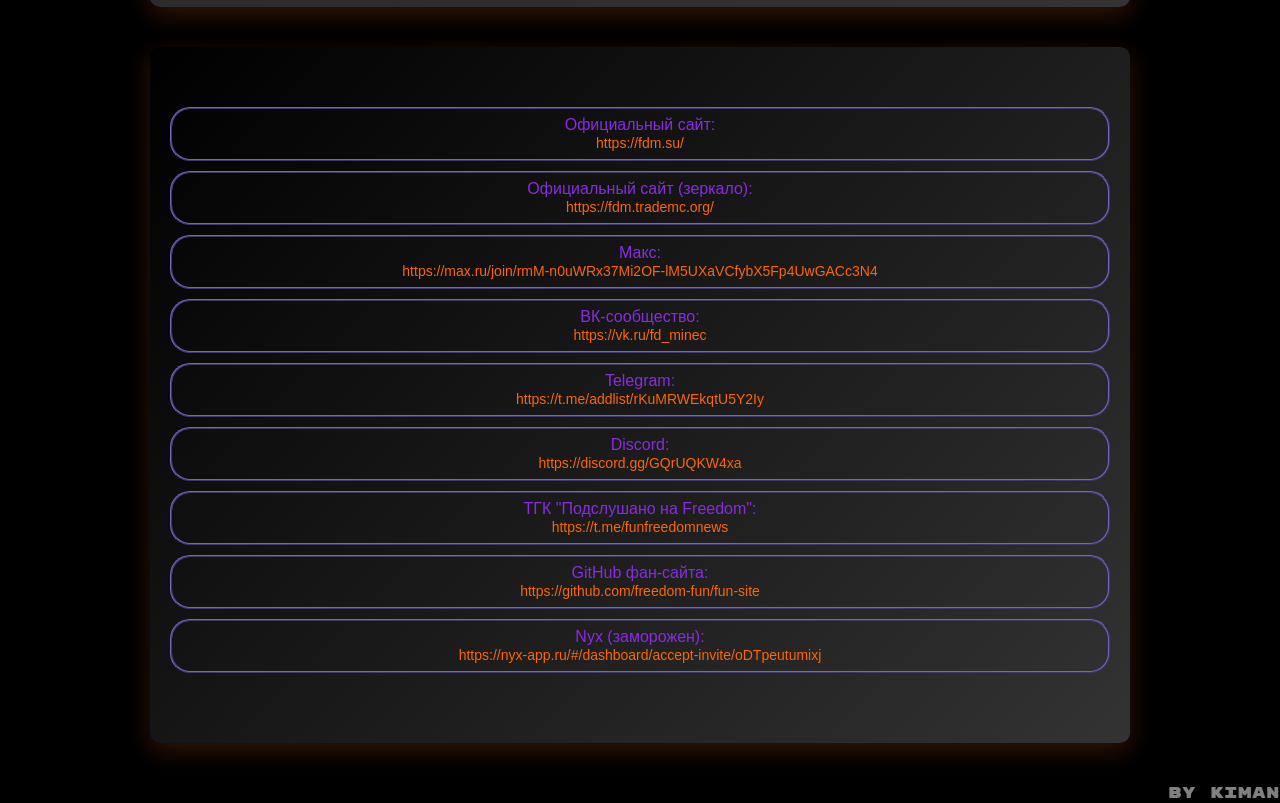
==== commit de768327: "stash - Приватизирует JavaScript от MisterLauncher и оптимизирует работу с ним." ====
--- a/gallery.html
+++ b/gallery.html
@@ -175,20 +175,20 @@
     <div class="photos">
         <img src="photo1.avif" alt="Фото 1" fetchpriority="high">
         <img src="photo2.avif" alt="Фото 2">
-        <img src="photo3.avif" alt="Фото 3">
-        <img src="photo4.avif" alt="Фото 4">
-        <img src="photo5.avif" alt="Фото 5">
-        <img src="photo6.avif" alt="Фото 6">
-        <img src="photo7.avif" alt="Фото 7">
-        <img src="photo8.avif" alt="Фото 8">
-        <img src="photo9.avif" alt="Фото 9">
-        <img src="photo10.avif" alt="Фото 10">
-        <img src="photo12.avif" alt="Фото 12">
-        <img src="photo13.avif" alt="Фото 13">
-        <img src="photo14.avif" alt="Фото 14">
-        <img src="Снимок экрана 2025-07-21 160244.avif" alt="Фото 15">
-        <img src="photo16.avif" alt="Фото 16">
-        <img src="photo17.avif" alt="Фото 17">
+        <img src="photo3.avif" alt="Фото 3" fetchpriority="low">
+        <img src="photo4.avif" alt="Фото 4" fetchpriority="low">
+        <img src="photo5.avif" alt="Фото 5" fetchpriority="low">
+        <img src="photo6.avif" alt="Фото 6" fetchpriority="low">
+        <img src="photo7.avif" alt="Фото 7" fetchpriority="low">
+        <img src="photo8.avif" alt="Фото 8" fetchpriority="low">
+        <img src="photo9.avif" alt="Фото 9" fetchpriority="low">
+        <img src="photo10.avif" alt="Фото 10" fetchpriority="low">
+        <img src="photo12.avif" alt="Фото 12" fetchpriority="low">
+        <img src="photo13.avif" alt="Фото 13" fetchpriority="low">
+        <img src="photo14.avif" alt="Фото 14" fetchpriority="low">
+        <img src="Снимок экрана 2025-07-21 160244.avif" alt="Фото 15" fetchpriority="low">
+        <img src="photo16.avif" alt="Фото 16" fetchpriority="low">
+        <img src="photo17.avif" alt="Фото 17" fetchpriority="low">
     </div>
     <div class="footer">
         <p class="silk">
@@ -200,16 +200,16 @@
             <a href="https://fdm.trademc.org/" class="ssilka">https://fdm.trademc.org/</a>
         </p>
         <p class="silk">
+            <span class="meow">Макс:</span></br>
+            <a href="https://max.ru/join/rmM-n0uWRx37Mi2OF-lM5UXaVCfybX5Fp4UwGACc3N4" class="ssilka">https://max.ru/join/rmM-n0uWRx37Mi2OF-lM5UXaVCfybX5Fp4UwGACc3N4</a>
+        </p>
+        <p class="silk">
+            <span class="meow">ВК-сообщество:</span></br>
+            <a class="ssilka" href="https://vk.ru/fd_minec">https://vk.ru/fd_minec</a>
+        </p>
+        <p class="silk">
             <span class="meow">Telegram:</span></br>
             <a href="https://t.me/addlist/rKuMRWEkqtU5Y2Iy" class="ssilka">https://t.me/addlist/rKuMRWEkqtU5Y2Iy</a>
-        </p>
-        <p class="silk">
-            <span class="meow">MAX:</span></br>
-            <a href="https://max.ru/join/rmM-n0uWRx37Mi2OF-lM5UXaVCfybX5Fp4UwGACc3N4" class="ssilka">https://max.ru/join/rmM-n0uWRx37Mi2OF-lM5UXaVCfybX5Fp4UwGACc3N4</a>
-        </p>
-        <p class="silk">
-            <span class="meow">ВК-сообщество:</span></br>
-            <a class="ssilka" href="https://vk.ru/fd_minec">https://vk.ru/fd_minec</a>
         </p>
         <p class="silk">
             <span class="meow">Discord:</span></br>
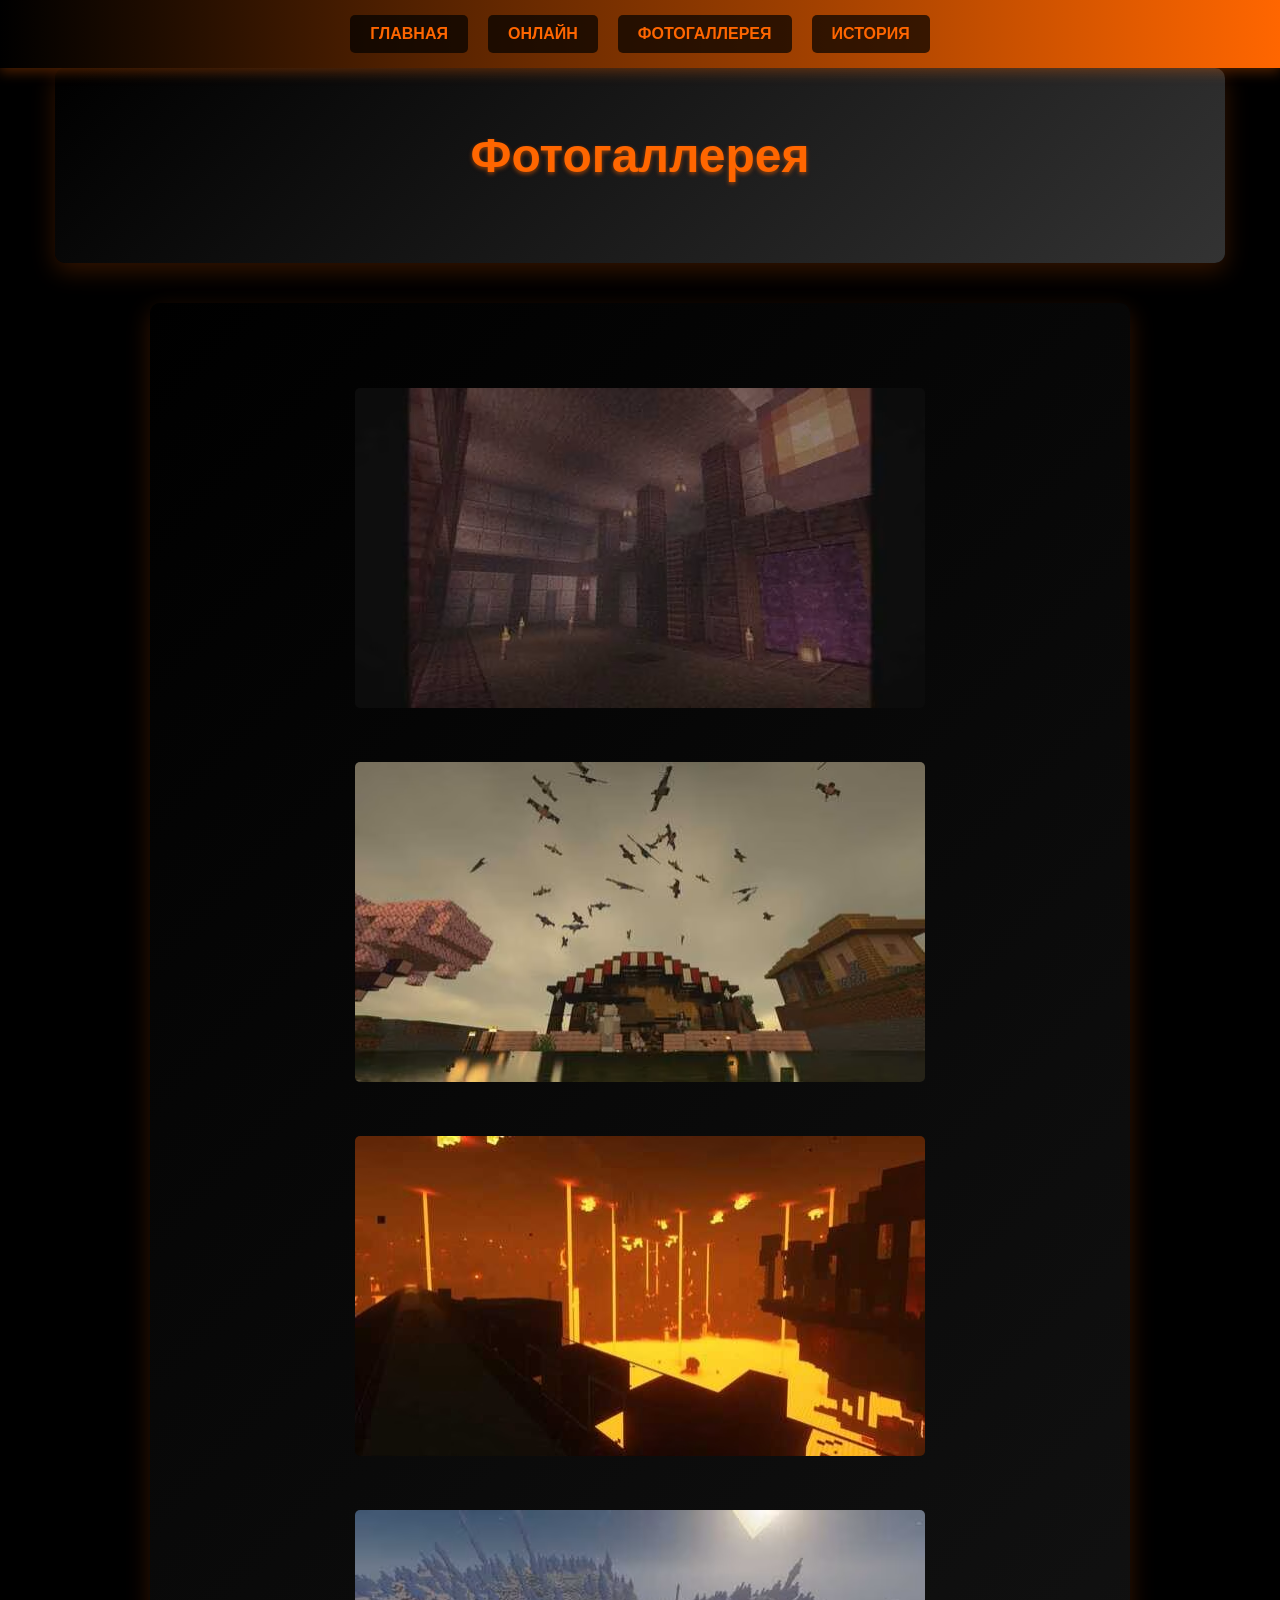
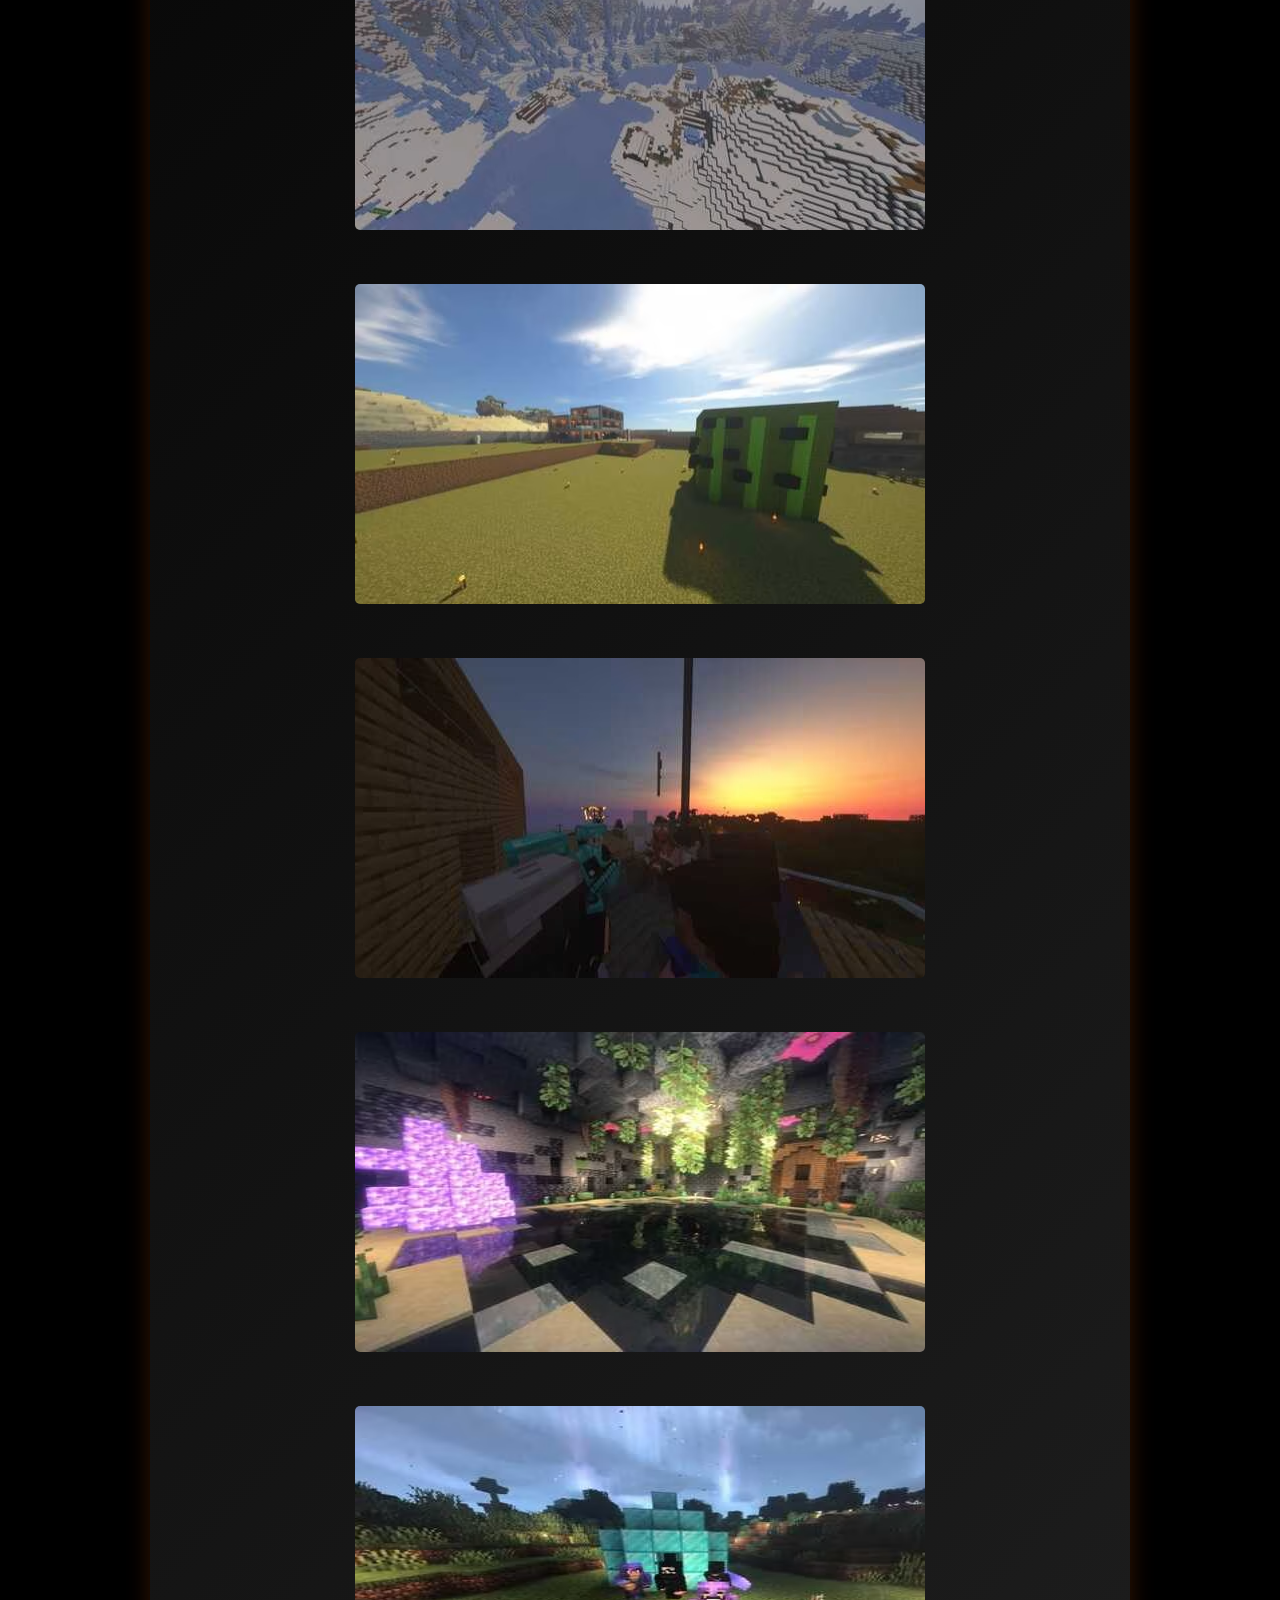
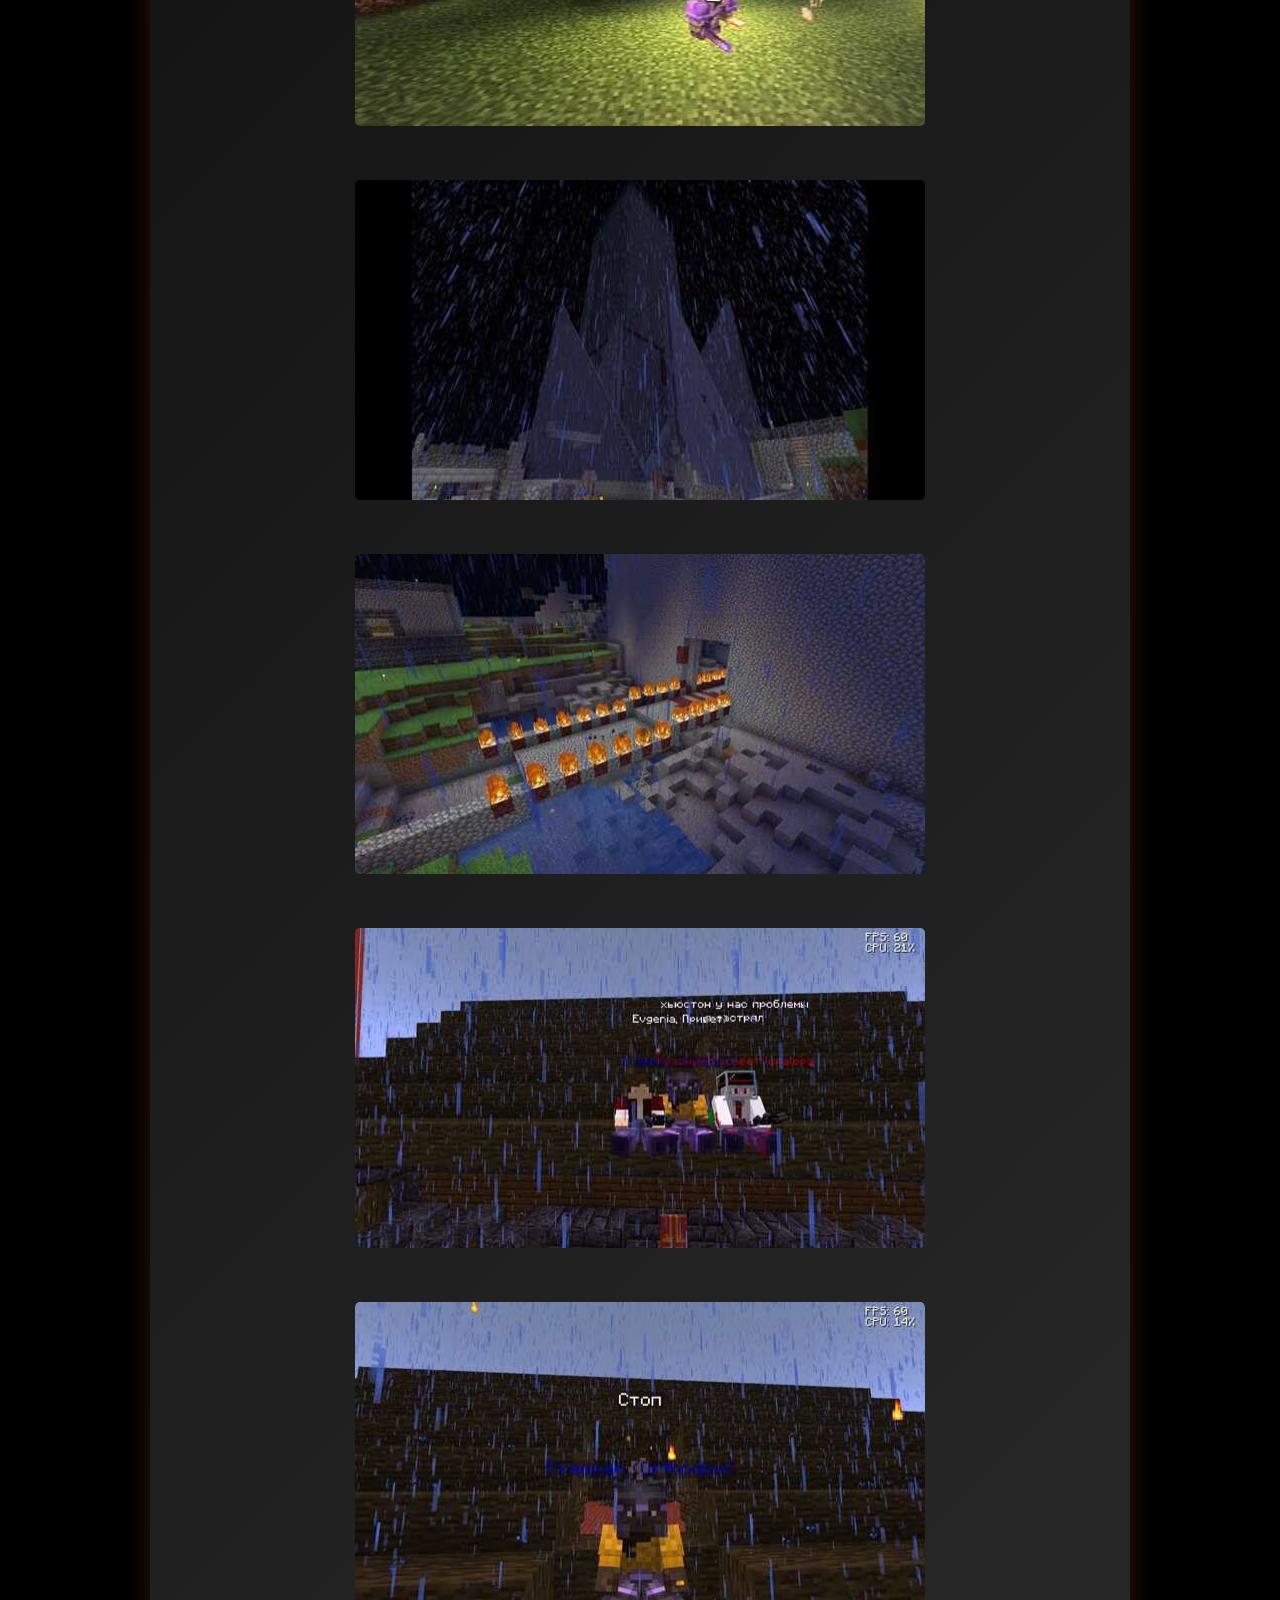
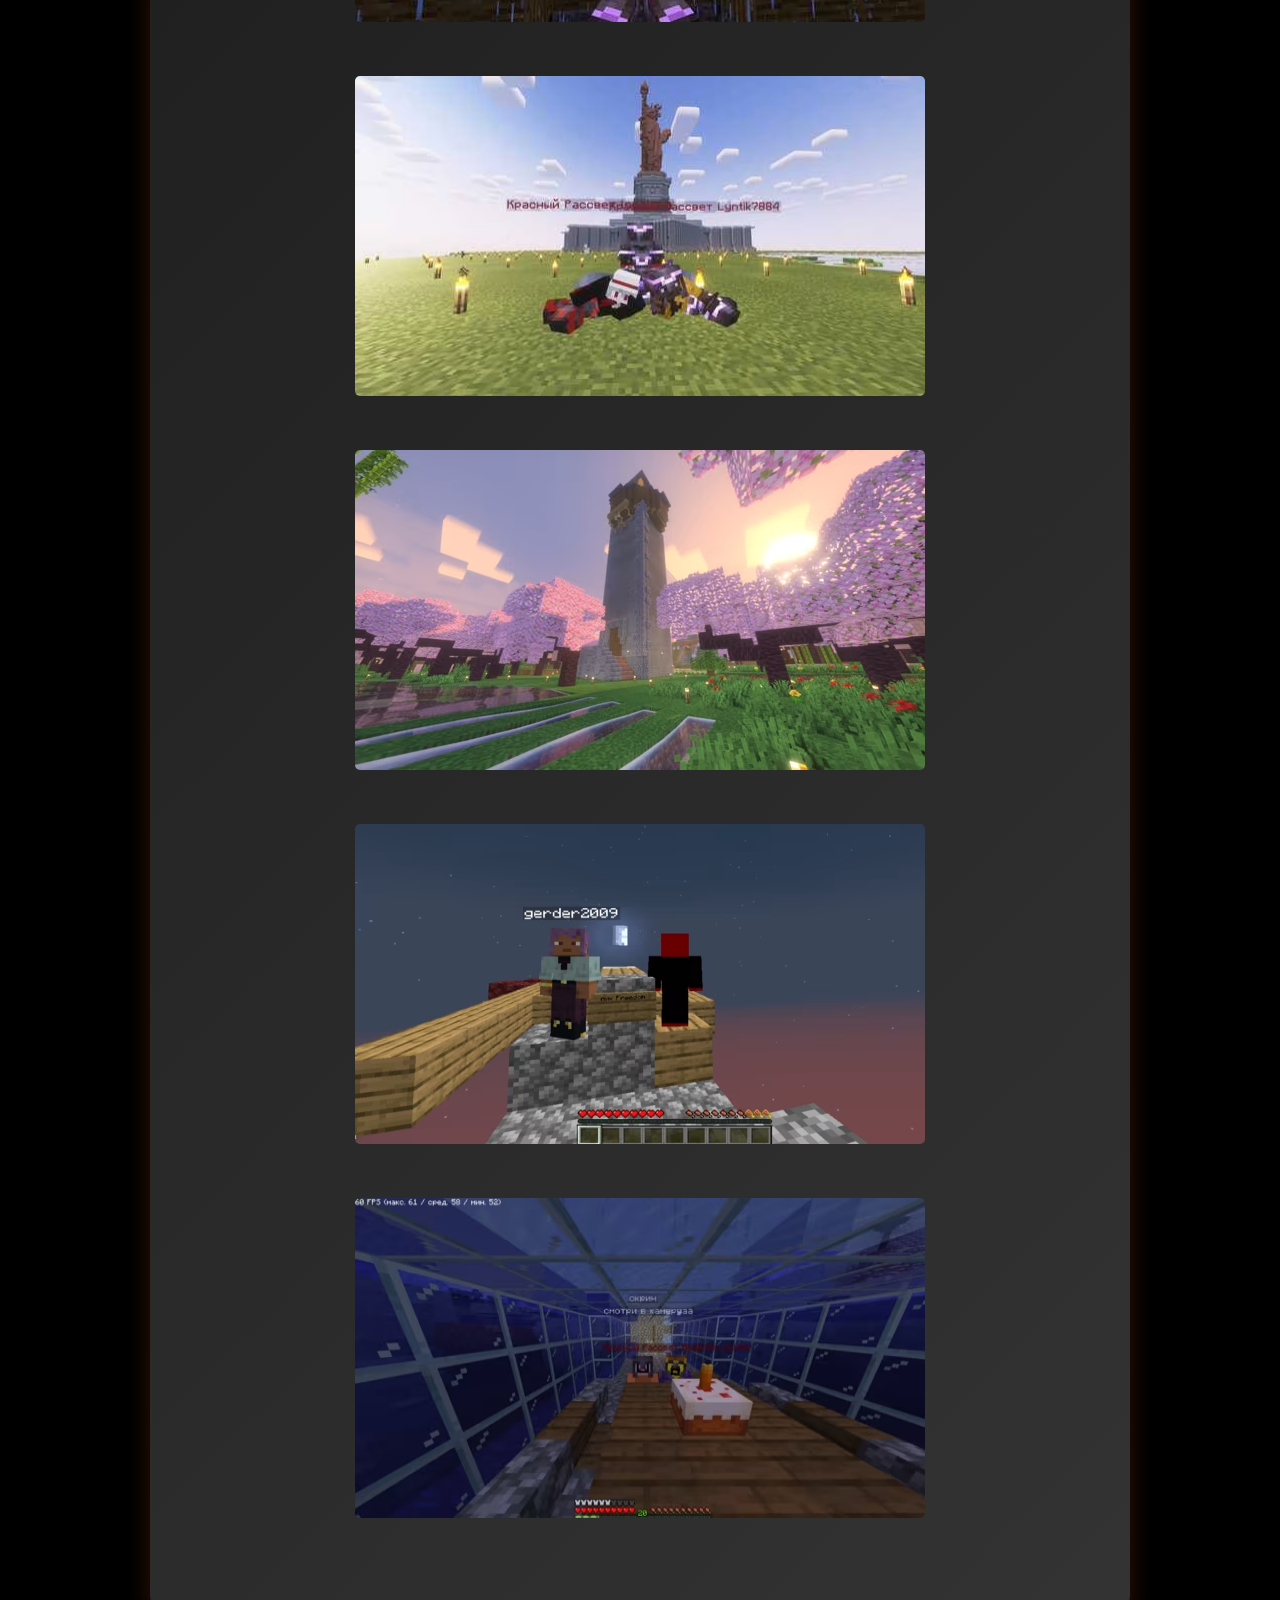
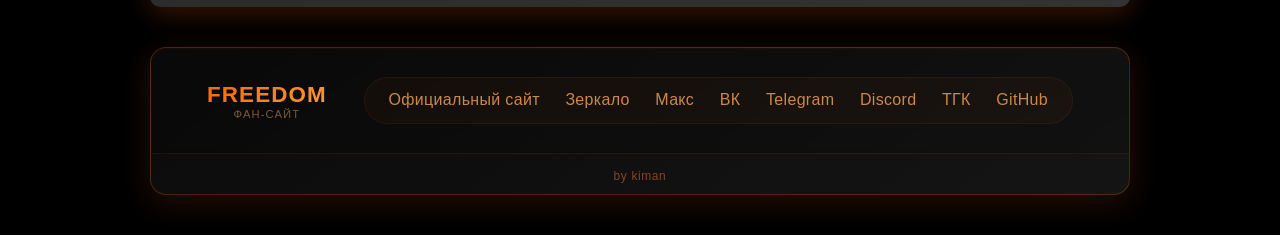
==== commit 117b8e86: "изменил подвал." ====
--- a/gallery.html
+++ b/gallery.html
@@ -79,21 +79,125 @@
         }
         .footer {
             text-align: center;
-            padding: 30px 15px;
-            background: linear-gradient(135deg, #000, #333);
+            padding: 0;
             margin: 20px 15px;
-            border-radius: 10px;
-            box-shadow: 0 8px 24px rgba(255, 102, 0, 0.2);
+            border-radius: 16px;
+            background: linear-gradient(145deg, #0d0d0d, #1a1a1a);
+            border: 1px solid rgba(255, 102, 0, 0.25);
+            box-shadow: 0 8px 32px rgba(255, 102, 0, 0.15), inset 0 1px 0 rgba(255, 102, 0, 0.1);
+            overflow: hidden;
+        }
+        .footer-inner {
+            display: flex;
+            flex-wrap: wrap;
+            justify-content: center;
+            align-items: center;
+            gap: 0.8rem 1.8rem;
+            padding: 1.8rem 2rem;
+            background: rgba(0, 0, 0, 0.3);
+            backdrop-filter: blur(2px);
+        }
+        .footer-brand {
+            display: flex;
+            flex-direction: column;
+            align-items: center;
+            margin-right: 0.5rem;
+        }
+        .footer-brand .brand-name {
+            font-size: 1.4rem;
+            font-weight: 700;
+            background: linear-gradient(135deg, #ff6600, #ff9933);
+            -webkit-background-clip: text;
+            background-clip: text;
+            -webkit-text-fill-color: transparent;
+            letter-spacing: 0.05em;
+        }
+        .footer-brand .brand-sub {
+            font-size: 0.7rem;
+            color: #aa7a4a;
+            letter-spacing: 0.1em;
+            text-transform: uppercase;
+            opacity: 0.7;
+        }
+        .footer-nav {
+            display: flex;
+            flex-wrap: wrap;
+            justify-content: center;
+            align-items: center;
+            gap: 0.5rem 1.4rem;
+            padding: 0.5rem 1.4rem;
+            background: rgba(255, 102, 0, 0.04);
+            border-radius: 50px;
+            border: 1px solid rgba(255, 102, 0, 0.08);
+        }
+        .footer-nav a {
+            color: #cc8844;
+            text-decoration: none;
+            font-size: 1rem;
+            font-weight: 500;
+            padding: 0.3rem 0.1rem;
+            border-bottom: 2px solid transparent;
+            transition: all 0.25s ease;
+            white-space: nowrap;
+            letter-spacing: 0.02em;
+        }
+        .footer-nav a:hover {
+            color: #ff9933;
+            border-bottom-color: #ff6600;
+            transform: translateY(-1px);
+            text-shadow: 0 0 12px rgba(255, 102, 0, 0.2);
+        }
+        .footer-copy {
+            text-align: center;
+            padding: 0.9rem 1rem 0.7rem;
+            border-top: 1px solid rgba(255, 102, 0, 0.08);
+            font-size: 0.75rem;
+            color: #663311;
+            letter-spacing: 0.05em;
+            background: rgba(0, 0, 0, 0.2);
+        }
+        .footer-copy span {
+            color: #884422;
+        }
+        @media (max-width: 700px) {
+            .footer-inner {
+                flex-direction: column;
+                gap: 0.8rem;
+                padding: 1.2rem 1rem;
+            }
+            .footer-brand {
+                margin-right: 0;
+            }
+            .footer-nav {
+                flex-wrap: wrap;
+                justify-content: center;
+                gap: 0.4rem 1rem;
+                padding: 0.5rem 1rem;
+                border-radius: 30px;
+                width: 100%;
+            }
+            .footer-nav a {
+                font-size: 0.9rem;
+                white-space: nowrap;
+            }
+            .footer-copy {
+                font-size: 0.65rem;
+                padding: 0.6rem 0.5rem 0.5rem;
+            }
+        }
+        @media (max-width: 450px) {
+            .footer-nav a {
+                font-size: 0.8rem;
+            }
         }
         .ssilka {
-            text-decoration: none;
-            color: #ff6600;
-            font-size: 14px;
-            word-break: break-all;
-        }
-        .footer p {
-            color: #ff6600;
-            margin-bottom: 10px;
+            display: none;
+        }
+        .silk {
+            display: none;
+        }
+        .meow {
+            display: none;
         }
         .photos {
             padding: 20px 10px;
@@ -112,7 +216,6 @@
             border-radius: 5px;
         }
 
-        /* Десктопные стили */
         @media (min-width: 768px) {
             .nav-container {
                 flex-wrap: nowrap;
@@ -130,7 +233,6 @@
                 margin-bottom: 20px;
             }
             .footer {
-                padding: 60px 20px;
                 margin: 40px 150px;
             }
             .photos {
@@ -145,15 +247,6 @@
                 margin: 25px;
                 display: inline-block;
             }
-        }
-        .silk {
-            border: ridge, 2px,#7366bd;
-            border-radius: 20px;
-            padding: 7px
-        }
-        .meow {
-            text-align: center;
-            color: #8A2BE2;
         }
     </style>
 </head>
@@ -191,43 +284,26 @@
         <img src="photo17.avif" alt="Фото 17" fetchpriority="low">
     </div>
     <div class="footer">
-        <p class="silk">
-            <span class="meow">Официальный сайт:</span></br>
-            <a href="https://fdm.su/" class="ssilka">https://fdm.su/</a>
-        </p>
-        <p class="silk">
-            <span class="meow">Официальный сайт (зеркало):</span></br>
-            <a href="https://fdm.trademc.org/" class="ssilka">https://fdm.trademc.org/</a>
-        </p>
-        <p class="silk">
-            <span class="meow">Макс:</span></br>
-            <a href="https://max.ru/join/rmM-n0uWRx37Mi2OF-lM5UXaVCfybX5Fp4UwGACc3N4" class="ssilka">https://max.ru/join/rmM-n0uWRx37Mi2OF-lM5UXaVCfybX5Fp4UwGACc3N4</a>
-        </p>
-        <p class="silk">
-            <span class="meow">ВК-сообщество:</span></br>
-            <a class="ssilka" href="https://vk.ru/fd_minec">https://vk.ru/fd_minec</a>
-        </p>
-        <p class="silk">
-            <span class="meow">Telegram:</span></br>
-            <a href="https://t.me/addlist/rKuMRWEkqtU5Y2Iy" class="ssilka">https://t.me/addlist/rKuMRWEkqtU5Y2Iy</a>
-        </p>
-        <p class="silk">
-            <span class="meow">Discord:</span></br>
-            <a href="https://discord.gg/GQrUQKW4xa" class="ssilka">https://discord.gg/GQrUQKW4xa</a>
-        </p>
-        <p class="silk">
-            <span class="meow">ТГК "Подслушано на Freedom":</span></br>
-           <a href="https://t.me/funfreedomnews" class="ssilka">https://t.me/funfreedomnews</a>
-        </p>
-        <p class="silk">
-            <span class="meow">GitHub фан-сайта:</span></br>
-            <a href="https://github.com/freedom-fun/fun-site" class="ssilka">https://github.com/freedom-fun/fun-site</a>
-        </p>
-        <p class="silk">
-            <span class="meow">Nyx (заморожен):</span></br>
-            <a href="https://nyx-app.ru/#/dashboard/accept-invite/oDTpeutumixj" class="ssilka">https://nyx-app.ru/#/dashboard/accept-invite/oDTpeutumixj</a>
-        </p>
+        <div class="footer-inner">
+            <div class="footer-brand">
+                <span class="brand-name">FREEDOM</span>
+                <span class="brand-sub">фан-сайт</span>
+            </div>
+            
+            <nav class="footer-nav">
+                <a href="https://fdm.su/">Официальный сайт</a>
+                <a href="https://fdm.trademc.org/">Зеркало</a>
+                <a href="https://max.ru/join/rmM-n0uWRx37Mi2OF-lM5UXaVCfybX5Fp4UwGACc3N4">Макс</a>
+                <a href="https://vk.ru/fd_minec">ВК</a>
+                <a href="https://t.me/addlist/rKuMRWEkqtU5Y2Iy">Telegram</a>
+                <a href="https://discord.gg/GQrUQKW4xa">Discord</a>
+                <a href="https://t.me/funfreedomnews">ТГК</a>
+                <a href="https://github.com/freedom-fun/fun-site">GitHub</a>
+            </nav>
+        </div>
+        <div class="footer-copy">
+            <span>by kiman</span>
+        </div>
     </div>
-<p style="text-align: right; font-family: 'Rubik Mono One', monospace; color: grey">by kiman</p>
 </body>
-</html>
+</html>
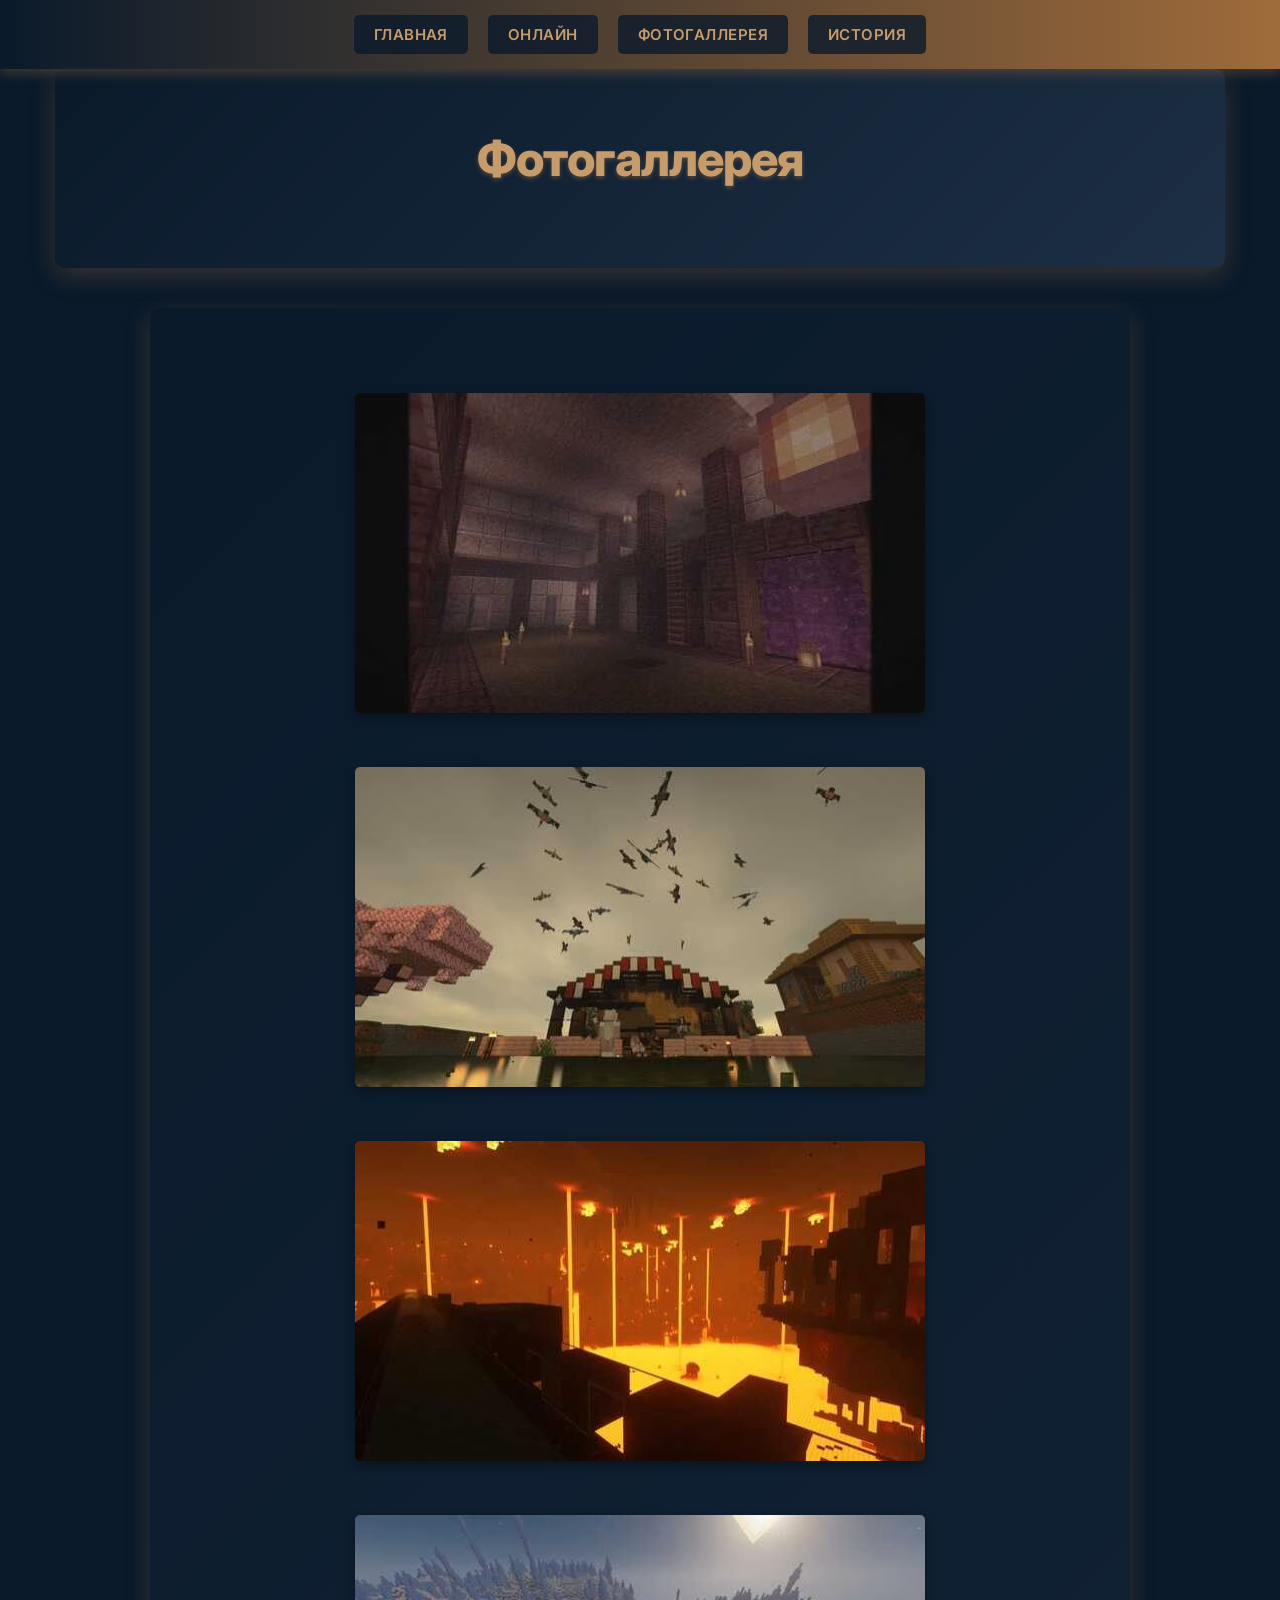
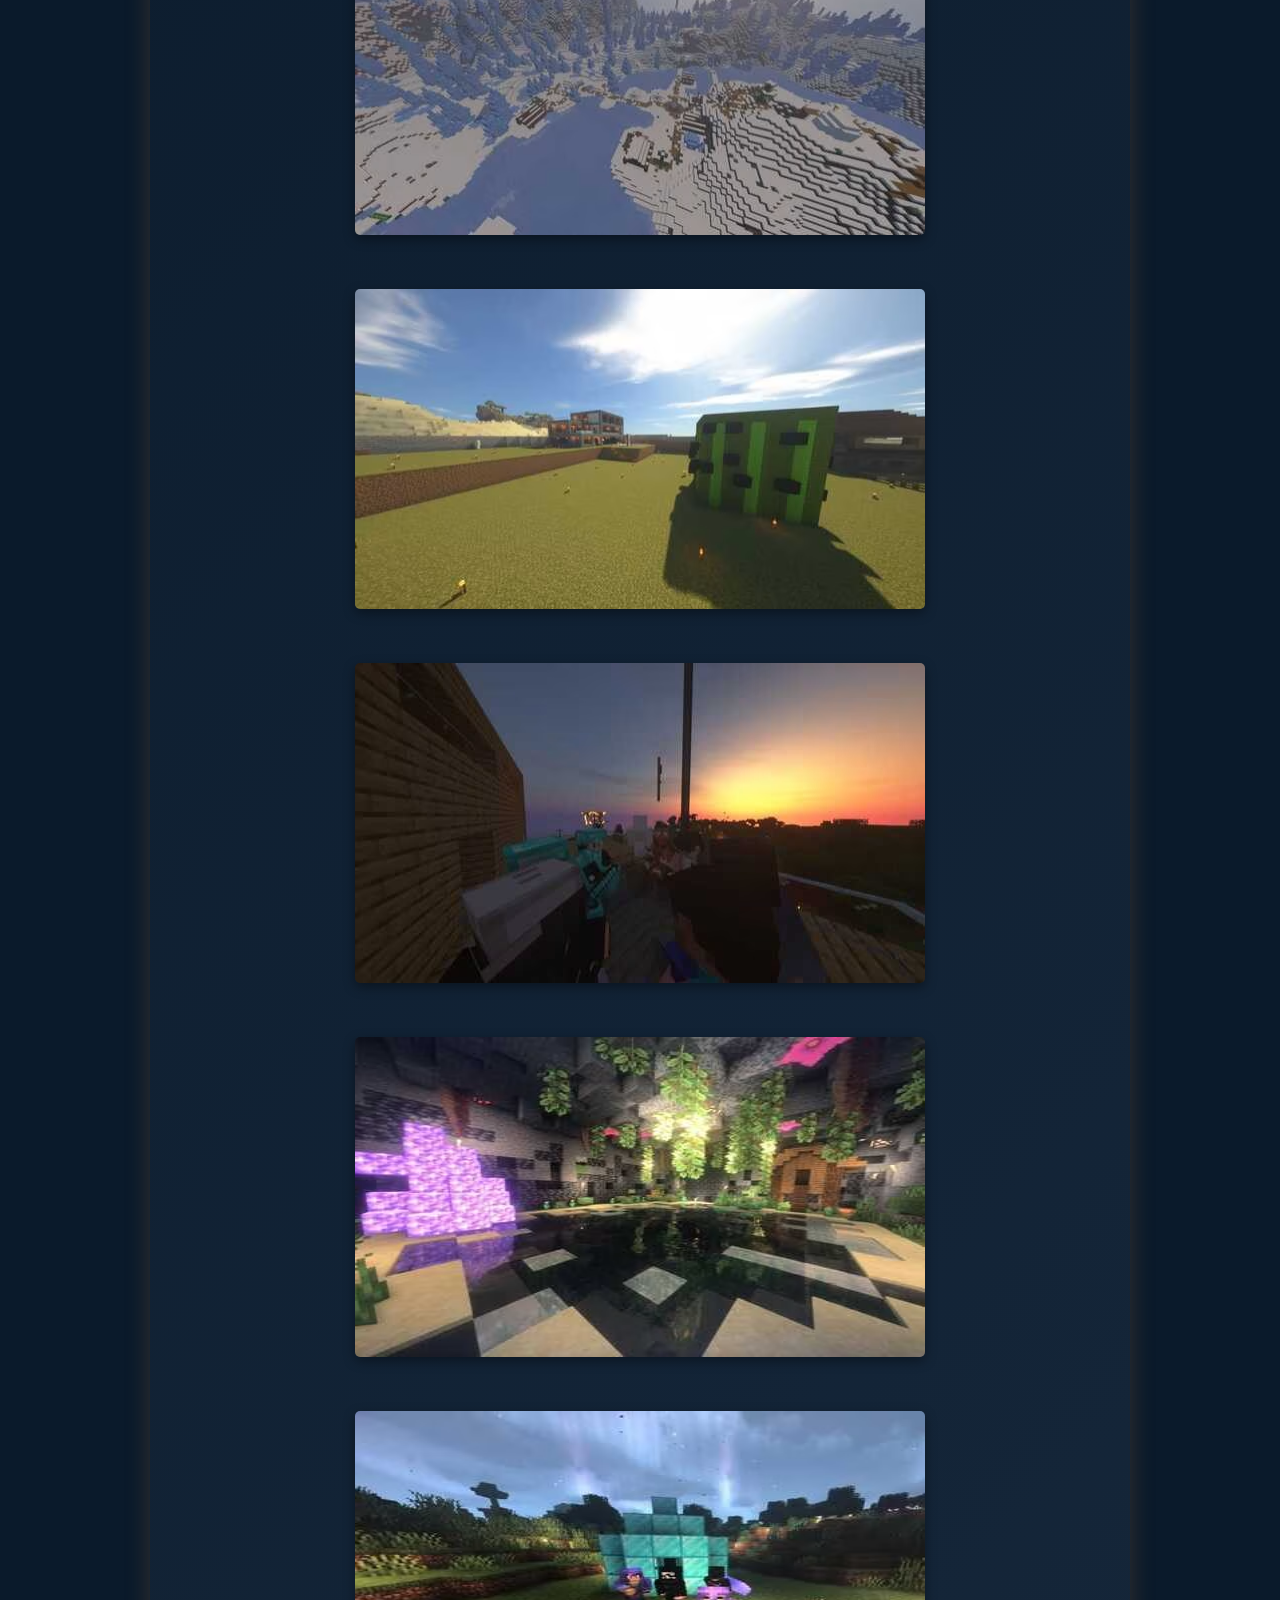
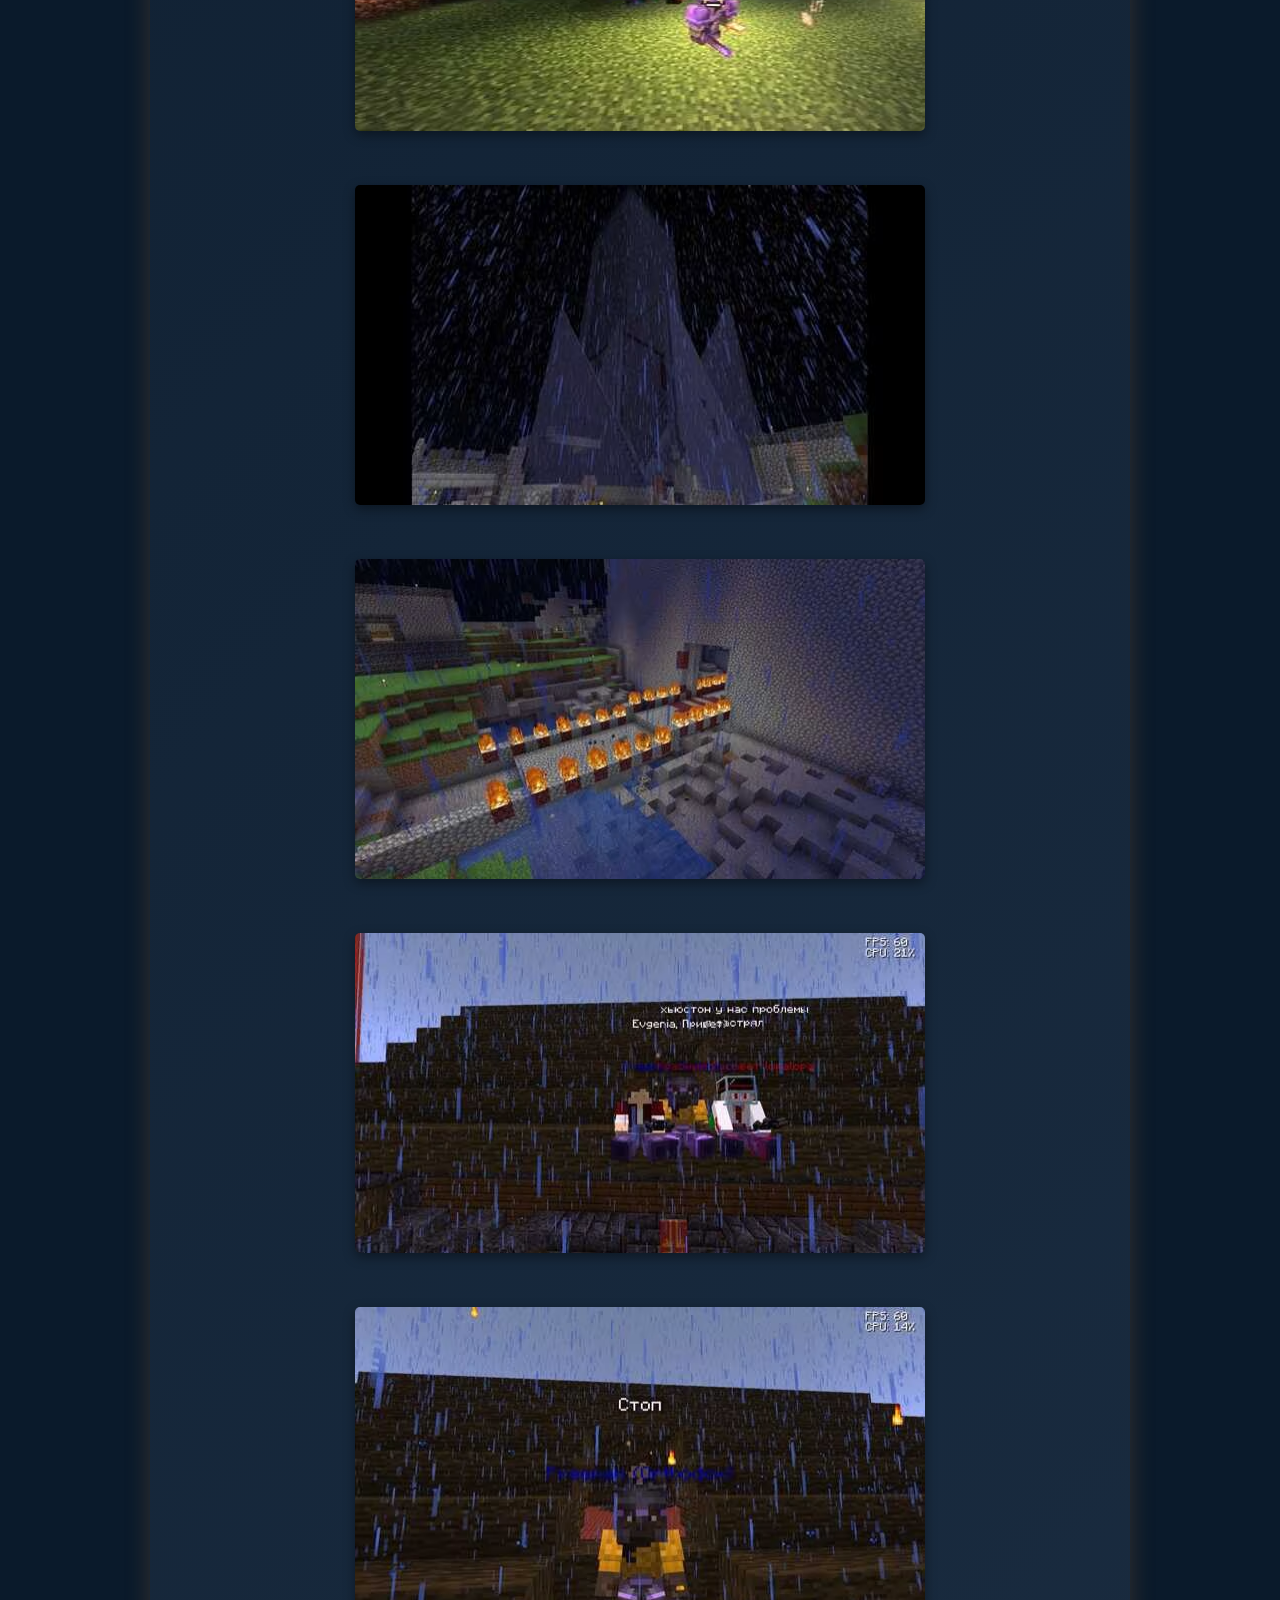
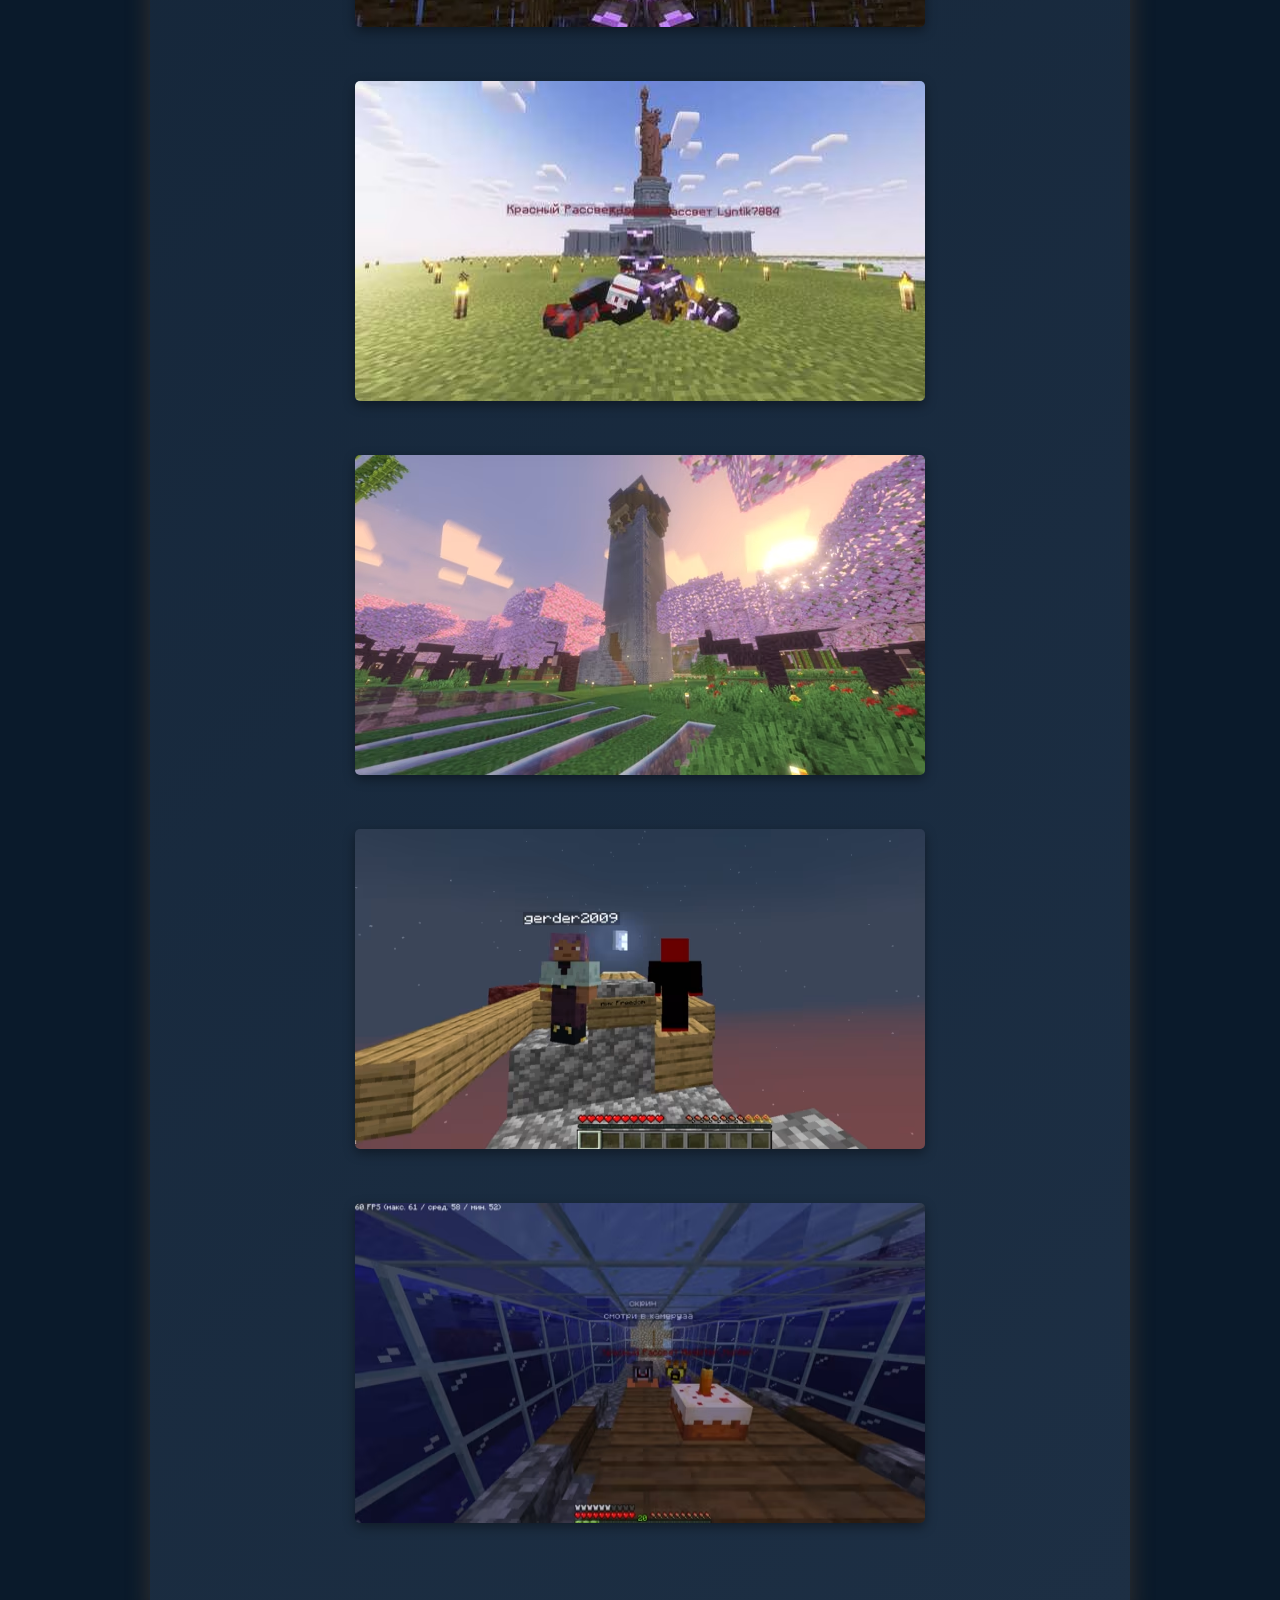
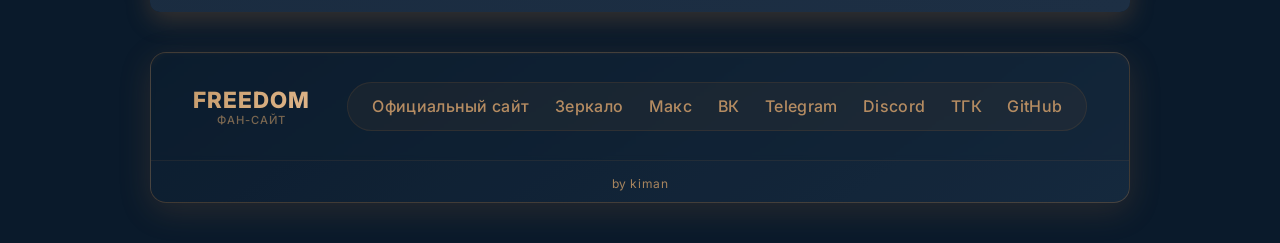
==== commit 47c99ab2: "нови стиль." ====
--- a/gallery.html
+++ b/gallery.html
@@ -5,29 +5,32 @@
     <meta name="viewport" content="width=device-width, initial-scale=1.0">
     <link rel="icon" href="photo.ico" type="image/x-icon" width="144" height="256">
     <title>Фотогаллерея</title>
+    <link rel="preconnect" href="https://fonts.googleapis.com">
+    <link rel="preconnect" href="https://fonts.gstatic.com" crossorigin>
+    <link href="https://fonts.googleapis.com/css2?family=Inter:opsz,wght@14..32,300;14..32,400;14..32,500;14..32,600;14..32,700;14..32,800;14..32,900&display=swap" rel="stylesheet">
     <link rel="preload" href="css/main.css" as="style" onload="this.rel = 'stylesheet'">
     <style>
         * {
             margin: 0;
             padding: 0;
             box-sizing: border-box;
-            font-family: 'Arial', sans-serif;
+            font-family: 'Inter', 'Arial', sans-serif;
         }
         body {
-            background-color: #000;
-            color: #fff;
-            -ms-user-select: none; 
-            -moz-user-select: none; 
-            -webkit-user-select: none; 
-            user-select: none; 
+            background-color: #0a1a2b;
+            color: #e8d5b5;
+            -ms-user-select: none;
+            -moz-user-select: none;
+            -webkit-user-select: none;
+            user-select: none;
         }
         .navbar {
-            background: linear-gradient(90deg, #000, #ff6600);
+            background: linear-gradient(90deg, #0a1a2b, #9f6b3a);
             padding: 15px 0;
             position: sticky;
             top: 0;
             z-index: 100;
-            box-shadow: 0 4px 12px rgba(255, 102, 0, 0.3);
+            box-shadow: 0 4px 12px rgba(159, 107, 58, 0.4);
         }
         .nav-container {
             display: flex;
@@ -38,39 +41,42 @@
             flex-wrap: wrap;
         }
         .nav-btn {
-            background: rgba(0, 0, 0, 0.7);
-            color: #ff6600;
+            background: rgba(10, 26, 43, 0.8);
+            color: #c69c6d;
             border: none;
             padding: 10px 15px;
             margin: 5px;
             cursor: pointer;
             font-size: 16px;
-            font-weight: bold;
+            font-weight: 600;
             border-radius: 5px;
             transition: all 0.3s ease;
             text-transform: uppercase;
             text-decoration: none;
+            letter-spacing: 0.03em;
         }
         .nav-btn:hover {
-            background: #ff6600;
-            color: #000;
+            background: #9f6b3a;
+            color: #0a1a2b;
             transform: translateY(-3px);
-            box-shadow: 0 6px 12px rgba(255, 102, 0, 0.4);
+            box-shadow: 0 6px 12px rgba(159, 107, 58, 0.5);
             text-decoration: none;
         }
         .hero {
             text-align: center;
             padding: 30px 15px;
-            background: linear-gradient(135deg, #000, #333);
+            background: linear-gradient(135deg, #0a1a2b, #1d2f44);
             margin-bottom: 20px;
             border-radius: 10px;
-            box-shadow: 0 8px 24px rgba(255, 102, 0, 0.2);
+            box-shadow: 0 8px 24px rgba(159, 107, 58, 0.3);
         }
         .hero h1 {
             font-size: 28px;
             margin-bottom: 15px;
-            color: #ff6600;
-            text-shadow: 0 2px 4px rgba(255, 102, 0, 0.5);
+            color: #c69c6d;
+            text-shadow: 0 2px 4px rgba(159, 107, 58, 0.5);
+            font-weight: 800;
+            letter-spacing: -0.02em;
         }
         .container {
             max-width: 1200px;
@@ -82,9 +88,9 @@
             padding: 0;
             margin: 20px 15px;
             border-radius: 16px;
-            background: linear-gradient(145deg, #0d0d0d, #1a1a1a);
-            border: 1px solid rgba(255, 102, 0, 0.25);
-            box-shadow: 0 8px 32px rgba(255, 102, 0, 0.15), inset 0 1px 0 rgba(255, 102, 0, 0.1);
+            background: linear-gradient(145deg, #0d1f30, #1a3045);
+            border: 1px solid rgba(159, 107, 58, 0.35);
+            box-shadow: 0 8px 32px rgba(159, 107, 58, 0.2), inset 0 1px 0 rgba(159, 107, 58, 0.15);
             overflow: hidden;
         }
         .footer-inner {
@@ -94,7 +100,7 @@
             align-items: center;
             gap: 0.8rem 1.8rem;
             padding: 1.8rem 2rem;
-            background: rgba(0, 0, 0, 0.3);
+            background: rgba(10, 26, 43, 0.4);
             backdrop-filter: blur(2px);
         }
         .footer-brand {
@@ -105,8 +111,8 @@
         }
         .footer-brand .brand-name {
             font-size: 1.4rem;
-            font-weight: 700;
-            background: linear-gradient(135deg, #ff6600, #ff9933);
+            font-weight: 800;
+            background: linear-gradient(135deg, #c69c6d, #e0b68a);
             -webkit-background-clip: text;
             background-clip: text;
             -webkit-text-fill-color: transparent;
@@ -114,10 +120,11 @@
         }
         .footer-brand .brand-sub {
             font-size: 0.7rem;
-            color: #aa7a4a;
+            color: #a8855e;
             letter-spacing: 0.1em;
             text-transform: uppercase;
             opacity: 0.7;
+            font-weight: 500;
         }
         .footer-nav {
             display: flex;
@@ -126,12 +133,12 @@
             align-items: center;
             gap: 0.5rem 1.4rem;
             padding: 0.5rem 1.4rem;
-            background: rgba(255, 102, 0, 0.04);
+            background: rgba(159, 107, 58, 0.08);
             border-radius: 50px;
-            border: 1px solid rgba(255, 102, 0, 0.08);
+            border: 1px solid rgba(159, 107, 58, 0.15);
         }
         .footer-nav a {
-            color: #cc8844;
+            color: #b58c62;
             text-decoration: none;
             font-size: 1rem;
             font-weight: 500;
@@ -142,22 +149,23 @@
             letter-spacing: 0.02em;
         }
         .footer-nav a:hover {
-            color: #ff9933;
-            border-bottom-color: #ff6600;
+            color: #e0b68a;
+            border-bottom-color: #9f6b3a;
             transform: translateY(-1px);
-            text-shadow: 0 0 12px rgba(255, 102, 0, 0.2);
+            text-shadow: 0 0 12px rgba(159, 107, 58, 0.3);
         }
         .footer-copy {
             text-align: center;
             padding: 0.9rem 1rem 0.7rem;
-            border-top: 1px solid rgba(255, 102, 0, 0.08);
+            border-top: 1px solid rgba(159, 107, 58, 0.12);
             font-size: 0.75rem;
-            color: #663311;
+            color: #7a5f3e;
             letter-spacing: 0.05em;
-            background: rgba(0, 0, 0, 0.2);
+            background: rgba(10, 26, 43, 0.3);
+            font-weight: 400;
         }
         .footer-copy span {
-            color: #884422;
+            color: #a8855e;
         }
         @media (max-width: 700px) {
             .footer-inner {
@@ -201,10 +209,10 @@
         }
         .photos {
             padding: 20px 10px;
-            background: linear-gradient(135deg, #000, #333);
+            background: linear-gradient(135deg, #0a1a2b, #1d2f44);
             margin: 0 15px 20px;
             border-radius: 10px;
-            box-shadow: 0 8px 24px rgba(255, 102, 0, 0.2);
+            box-shadow: 0 8px 24px rgba(159, 107, 58, 0.3);
             display: flex;
             flex-direction: column;
             align-items: center;
@@ -214,6 +222,7 @@
             height: auto;
             margin: 10px 0;
             border-radius: 5px;
+            box-shadow: 0 4px 12px rgba(0, 0, 0, 0.4);
         }
 
         @media (min-width: 768px) {
@@ -223,6 +232,7 @@
             .nav-btn {
                 padding: 10px 20px;
                 margin: 0 10px;
+                font-size: 15px;
             }
             .hero {
                 padding: 60px 20px;
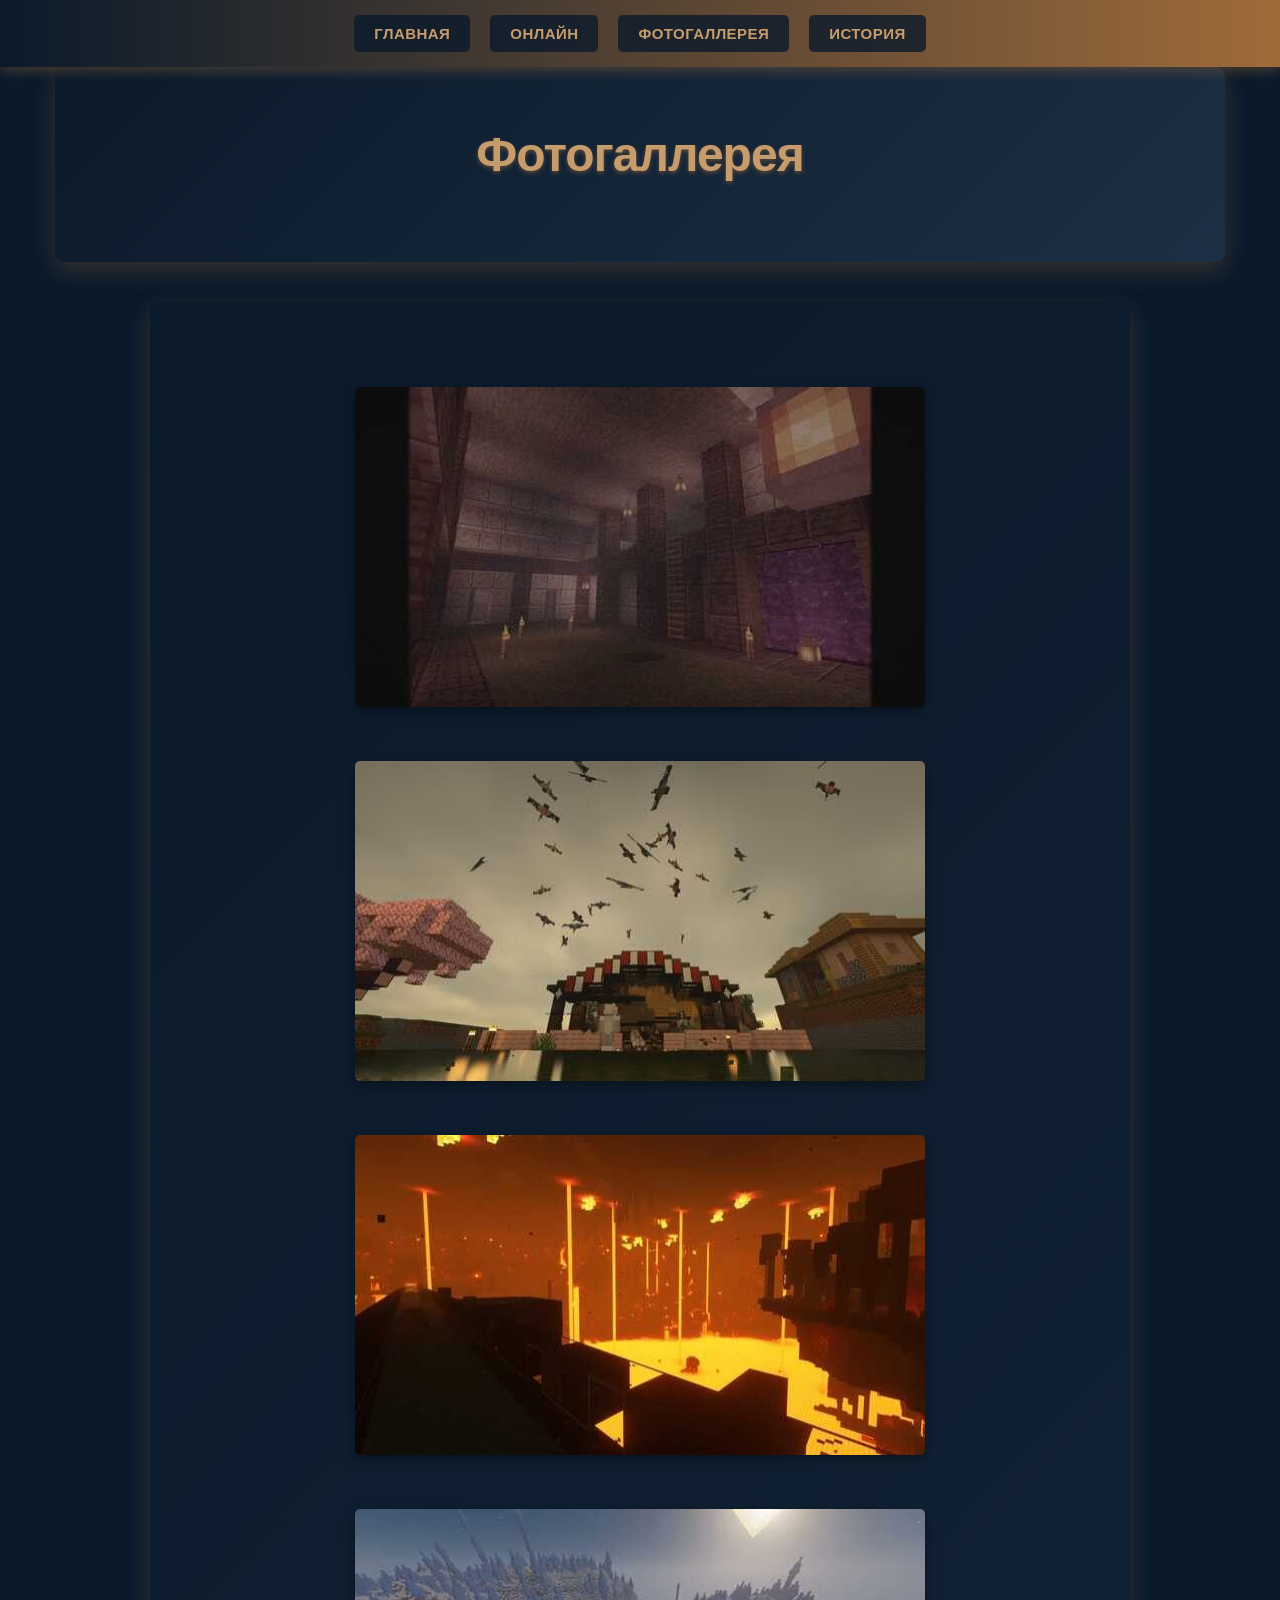
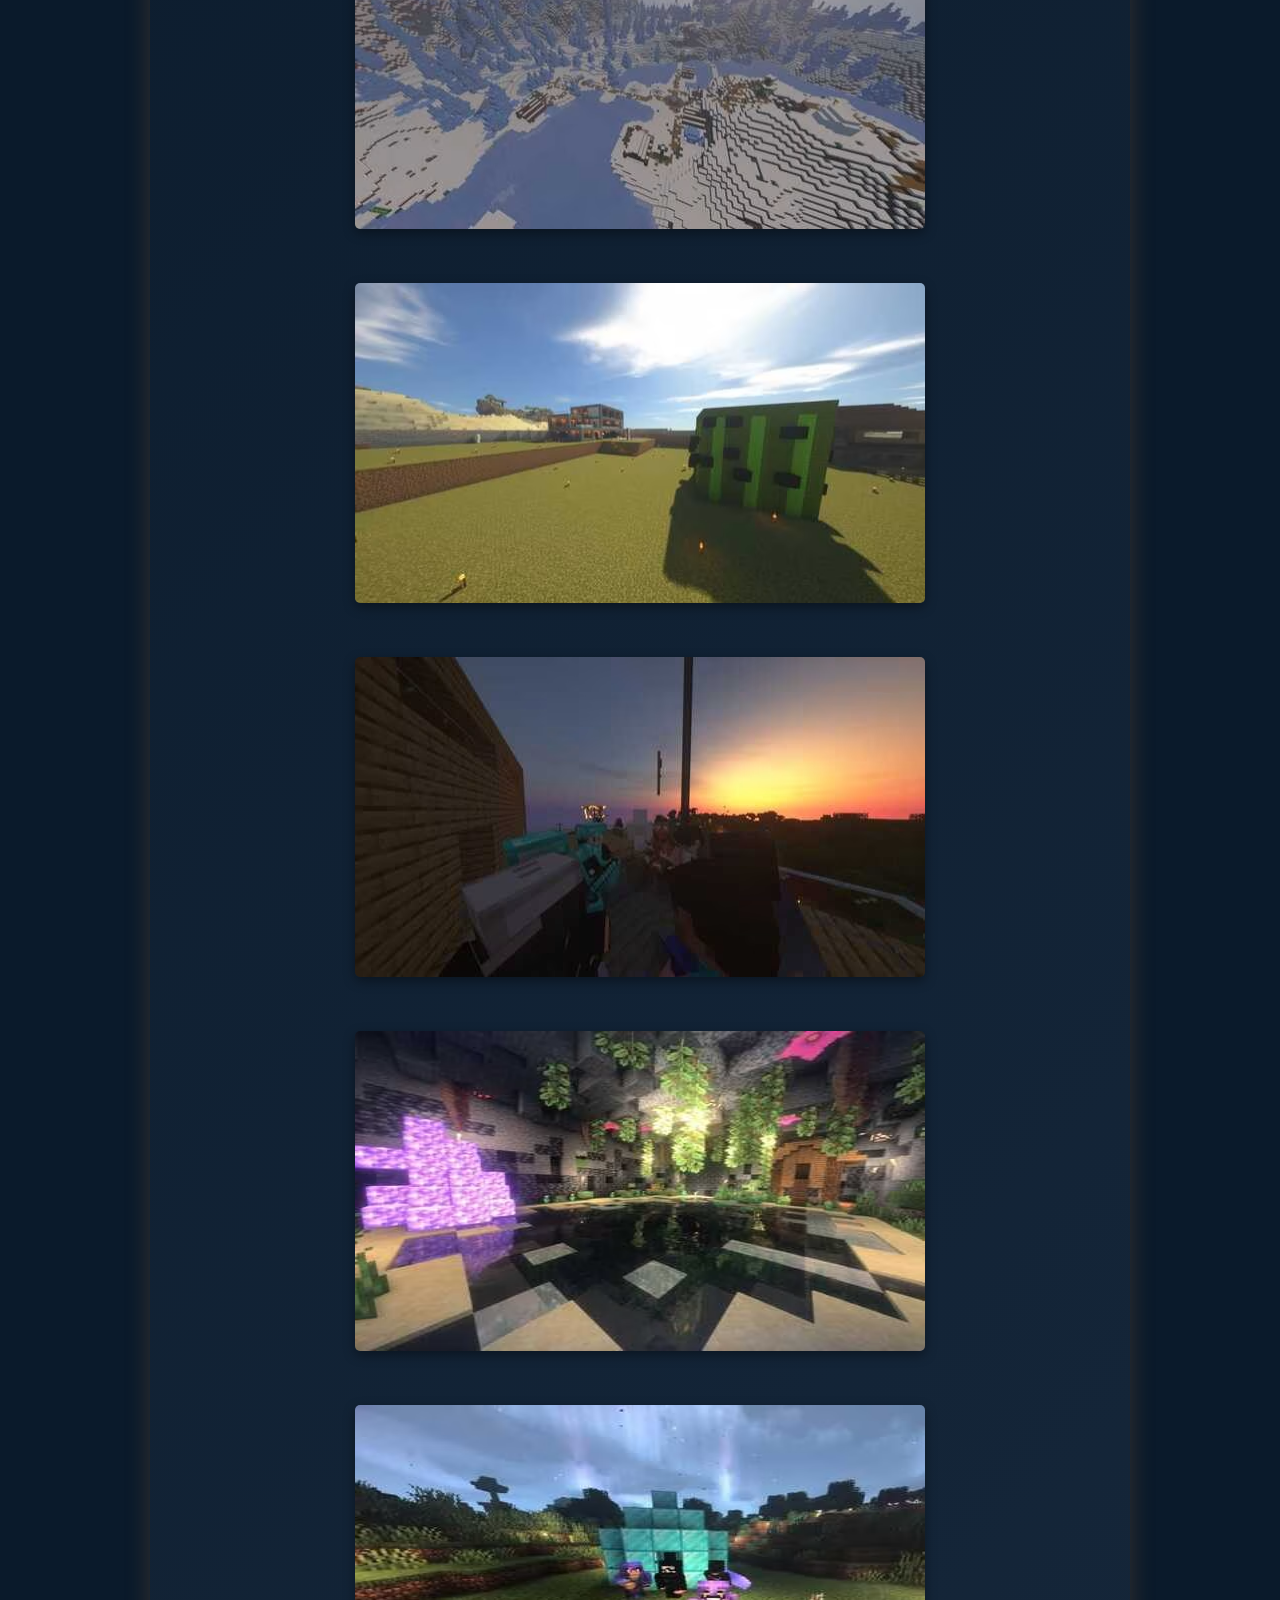
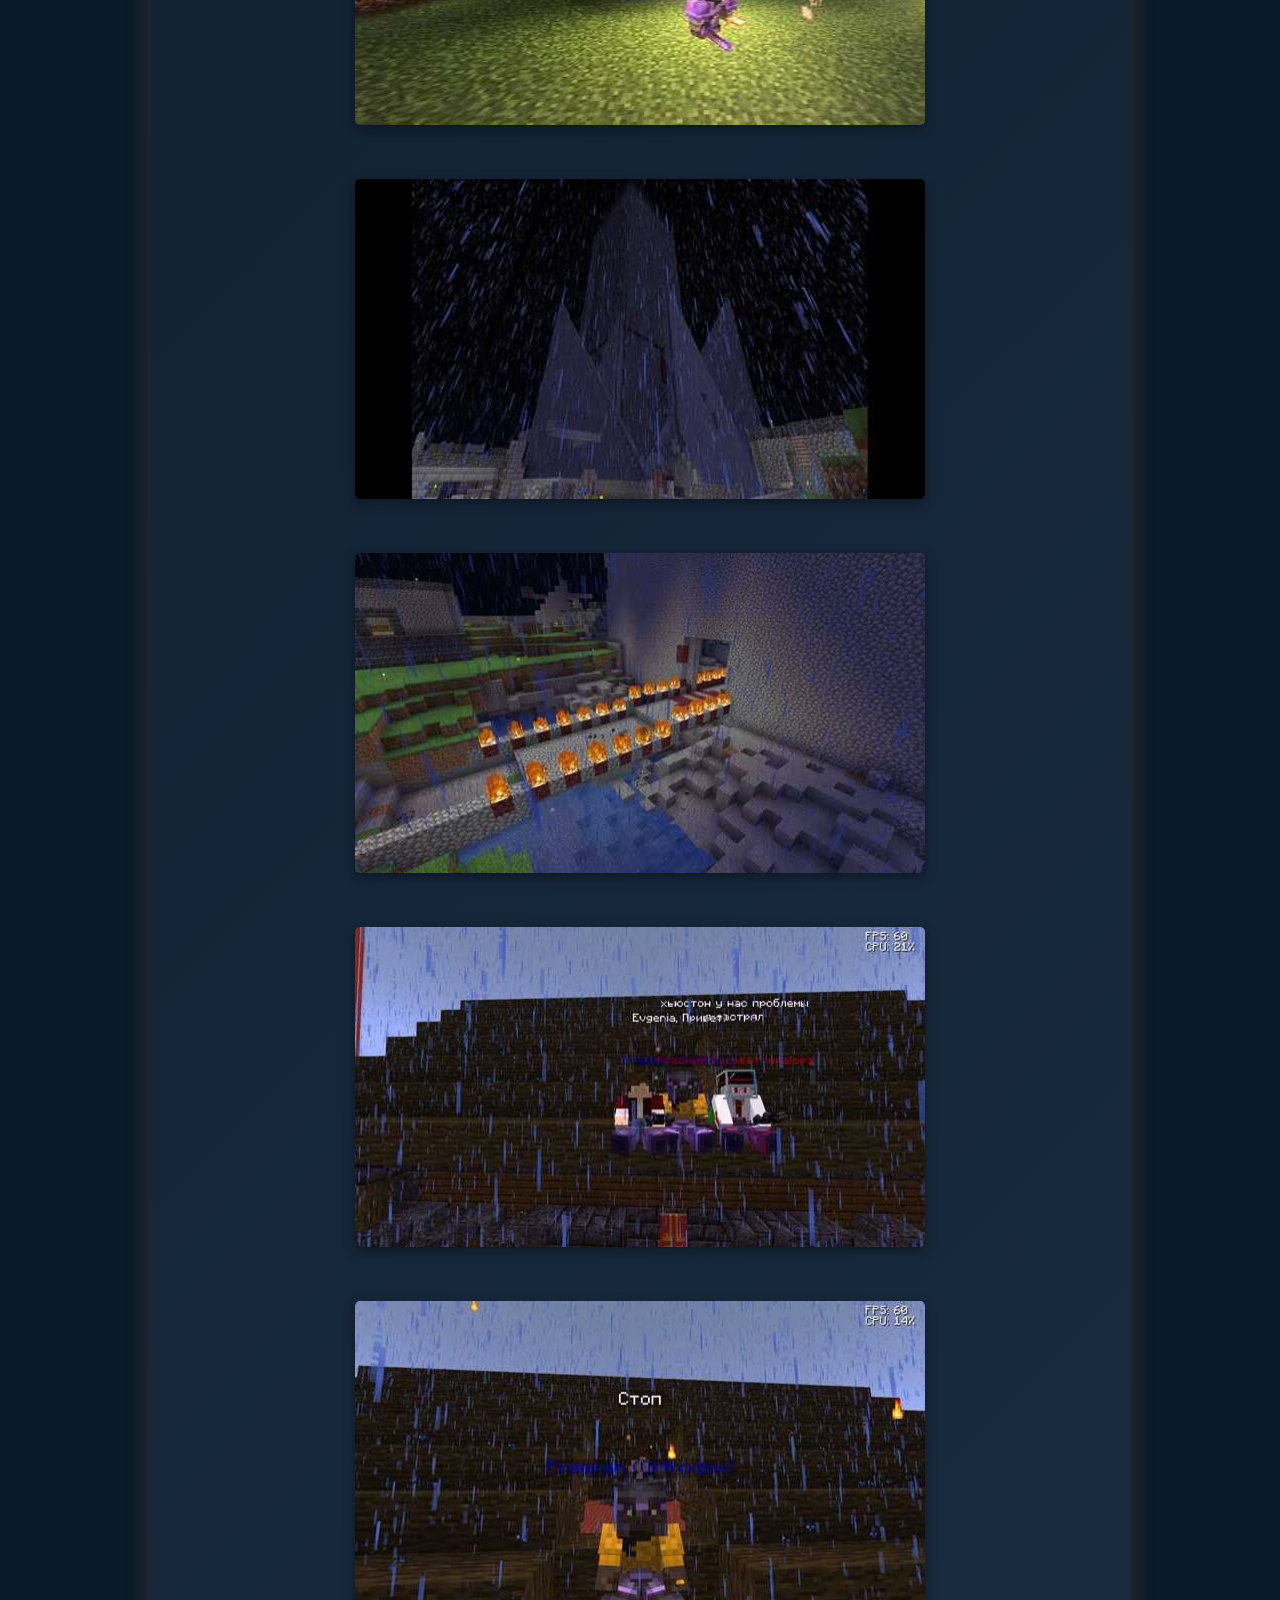
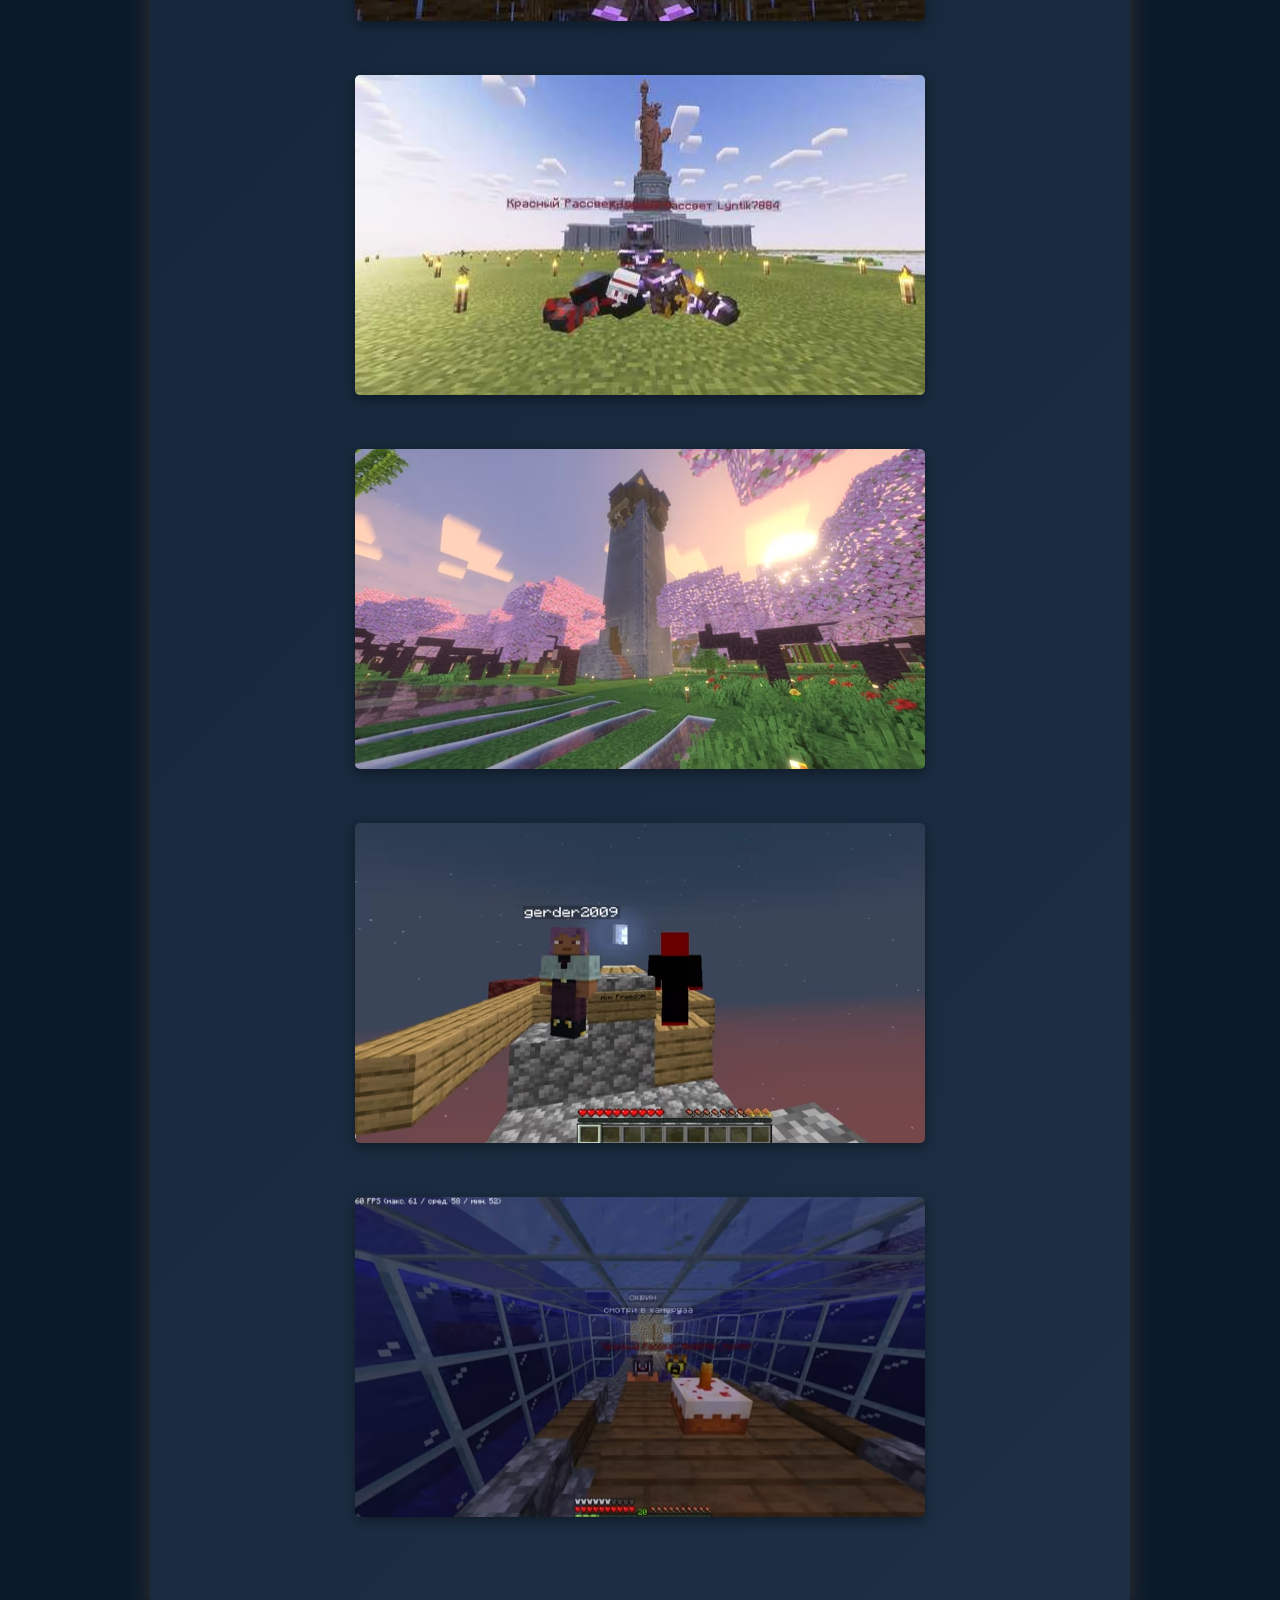
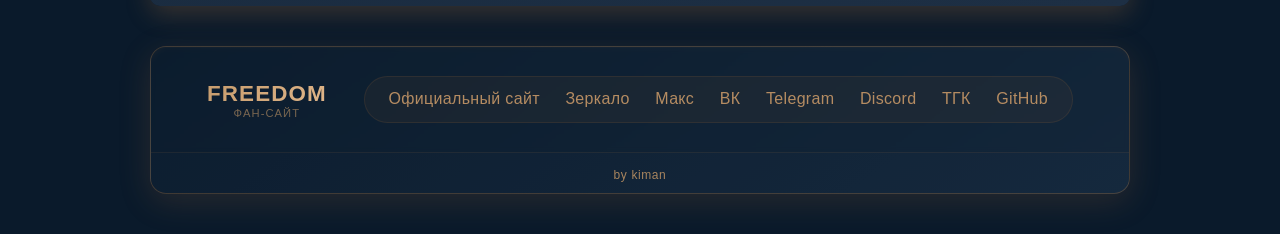
==== commit 2d820079: "stash - Удаляет большую часть стороннего кода." ====
--- a/gallery.html
+++ b/gallery.html
@@ -1,14 +1,12 @@
 <!DOCTYPE html>
 <html lang="ru">
 <head>
+    <link rel="preload" href="photo1.avif" as="image" fetchpriority="high">
+    <link rel="preload" href="css/main.css" as="style" fetchpriority="high" onload="this.rel = 'stylesheet'">
     <meta charset="UTF-8">
     <meta name="viewport" content="width=device-width, initial-scale=1.0">
     <link rel="icon" href="photo.ico" type="image/x-icon" width="144" height="256">
     <title>Фотогаллерея</title>
-    <link rel="preconnect" href="https://fonts.googleapis.com">
-    <link rel="preconnect" href="https://fonts.gstatic.com" crossorigin>
-    <link href="https://fonts.googleapis.com/css2?family=Inter:opsz,wght@14..32,300;14..32,400;14..32,500;14..32,600;14..32,700;14..32,800;14..32,900&display=swap" rel="stylesheet">
-    <link rel="preload" href="css/main.css" as="style" onload="this.rel = 'stylesheet'">
     <style>
         * {
             margin: 0;
--- a/css/main.css
+++ b/css/main.css
@@ -1,5 +1,11 @@
+@font-face {
+	font-family: 'Inter';
+	src: url(../fonts/Inter-VariableFont_opsz,wght.ttf);
+	font-display: optional;
+}
+
 @font-face {
 	font-family: 'Rubik Mono One';
 	src: url(../fonts/RubikMonoOne-Regular.woff2);
-	font-display: swap;
+	font-display: optional;
 }
